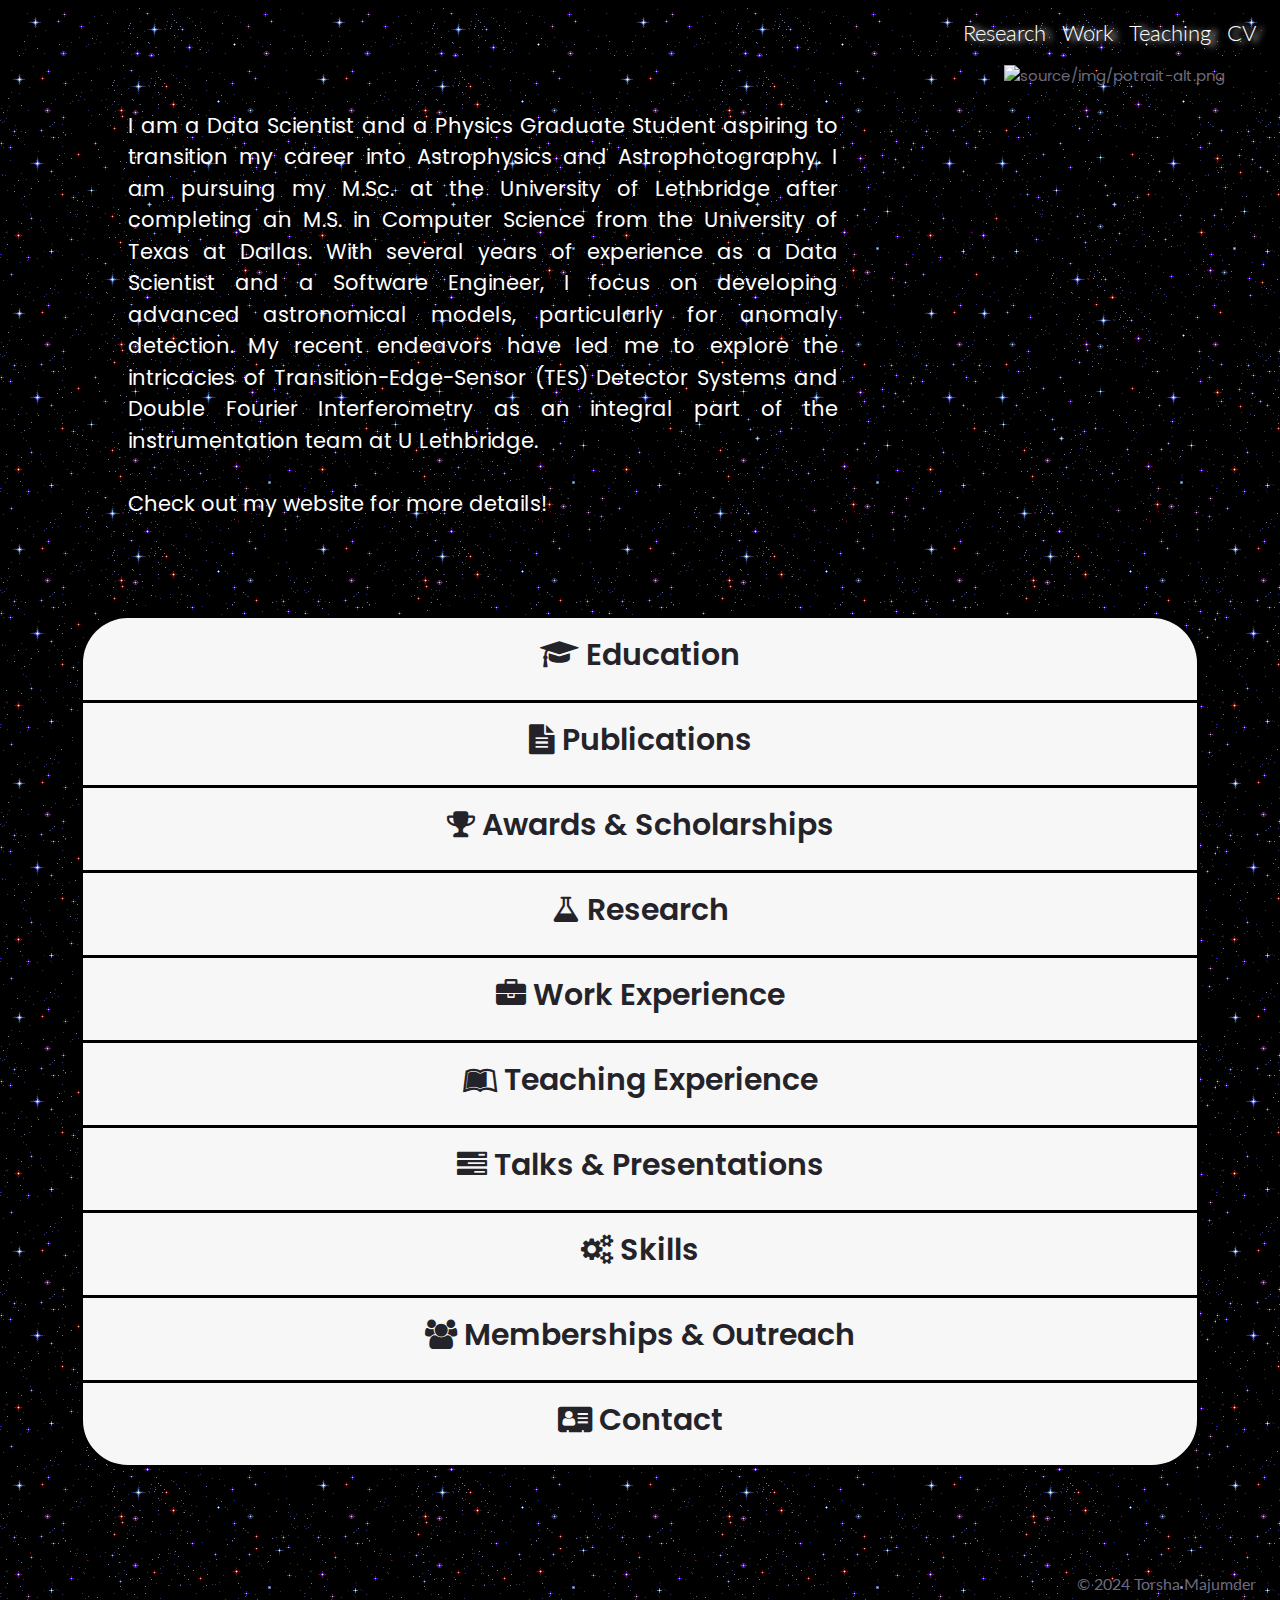
==== index.html @ 3f8916a6 "First Commit" ====
<!DOCTYPE html>
    <html lang="en">
    <head>
        <meta charset="UTF-8">
        <meta name="viewport" content="width=device-width, initial-scale=1.0">


        
        <!--==================== UNICONS ====================-->
        
        
        <!--==================== SWIPER CSS ====================-->
        <!-- Including the bootstrap CDN -->
        <link rel="stylesheet" href="https://maxcdn.bootstrapcdn.com/bootstrap/4.4.1/css/bootstrap.min.css">
        <script src="https://ajax.googleapis.com/ajax/libs/jquery/3.4.1/jquery.min.js"></script>
        <script src="https://cdnjs.cloudflare.com/ajax/libs/popper.js/1.16.0/umd/popper.min.js"></script>
        <script src="https://maxcdn.bootstrapcdn.com/bootstrap/4.4.1/js/bootstrap.min.js"></script>
        <!--==================== ====================-->
        <link href="https://maxcdn.bootstrapcdn.com/font-awesome/4.7.0/css/font-awesome.min.css" rel="stylesheet">
        <!--==================== CSS ====================-->
        <link rel="stylesheet" href="source/css/styles.css">
        <link rel="stylesheet" href="source/css/swiper-bundle.min.css">
        <title>Torsha Majumder</title>
        <link rel="icon" href="source/img/butterfly.png" type="image/x-icon" />
    </head>
    <body>
      <!--==================== MAIN ====================-->
      <main class="main">
        <nav class="navbar sticky-top navbar-expand-lg navbar-dark" role="navigation" style="background-color:black;">
          <div class="collapse navbar-collapse" id="navbarText">
            <ul class="navbar-nav ml-auto">
              <li class="nav-item active">
                <a class="nav-link" href="source/scripts/research.html">Research</a>
              </li>
              <li class="nav-item active">
                <a class="nav-link" href="source/scripts/employment.html">Work</a>
              </li>
              <li class="nav-item active">
                <a class="nav-link" href="source/scripts/teaching.html">Teaching</a>
              </li>
              <li class="nav-item active">
                <a class="nav-link" href="source/scripts/cv.html">CV</a>
              </li>
            </ul>
          </div>
        </nav>
        <!--==================== HOME ====================-->
        <section class="aboutme" id="about-section">
          <div class="container-fluid">
            <div class="row">
              <div class="col" id="about-me-col">
                <p>
                  I am a Data Scientist and a Physics Graduate Student aspiring to transition my career into Astrophysics and Astrophotography. I am pursuing my M.Sc. at the University of Lethbridge after completing an M.S. in Computer Science from the University of Texas at Dallas. With several years of experience as a Data Scientist and a Software Engineer, I focus on developing advanced astronomical models, particularly for anomaly detection. My recent endeavors have led me to explore the intricacies of Transition-Edge-Sensor (TES) Detector Systems and Double Fourier Interferometry as an integral part of the instrumentation team at U Lethbridge.
                  <br><br>Check out my website for more details!
                </p> 
              </div> 
              <div class="col-md-4" id="self-image-col">
                <img src="source/img/potrait.png" alt="source/img/potrait-alt.png" id="self-image">
              </div>
            </div>
          </div>
        </section>

        <!-- ==================== ABOUT ==================== -->
      <div class="container">
        <!-- Start of Card class -->
        <div class="accordion" id="accordionExample">
          <!-- Start of Cards -->
          <div class="card">
            <div class="card-header" id="headingOne">
              <h5 class="mb-0">
                <button class="btn btn collapsed" type="button" data-toggle="collapse" data-target="#collapseOne" aria-expanded="false" aria-controls="collapseOne">
                  <h1 style="font-size: 30px;"><i class="fa fa-graduation-cap"></i> Education</h1>
                </button>
              </h5>
            </div>
            <!-- Begining of the card body -->
            <div id="collapseOne" class="collapse" aria-labelledby="headingOne" data-parent="#accordionExample">
              <div class="card-body">

                <ul class="educationlist">
                  <li>
                      <div class="date">The University of Lethbridge, Alberta, Canada</div>
                      <div class="title">M.Sc. in Physics (Thesis)<span id="uni-date">Jan. 2024 - Present</span></div>
                      <div class="descr">Thesis: <i>Characterization and Optimization of the Transition-Edge-Sensor (TES) Detector
                        Systems in a Double Fourier Interferometer (developed at U Lethbridge)</i><br>Advisor: Prof. Locke Spencer </div>
                  </li>
                  <li>
                      <div class="date">The University of Texas at Dallas, Texas, USA</div>
                      <div class="title">M.S. in Computer Science (Thesis)<span id="uni-date">Aug. 2018 - May 2020</span></div>
                      <div class="descr">Thesis: <i>Ensembles of Oblique Decision Trees</i><br>Advisor(s): Prof. Sriraam Natarajan and Dr. Gautam Kunapuli
                      </div>
                  </li>
                  <li>
                      <div class="date" style="font-size: 0.9rem;">West Bengal University of Technology, West Bengal, India</div>
                      <div class="title">B.Tech. in Information Technology<span id="uni-date">Jul. 2013 - Jul. 2017</span></div>
                      <div class="descr">Final Year Project: <i>Institutes Library Management System</i><br>Advisor: Prof. Arindam Chakravorty  </div>
                  </li>
              </ul>

            </div>
          </div>
        </div>
        <!-- End of the card body -->
        <!-- Start of Cards -->
        <div class="card">
          <div class="card-header" id="headingTwo">
            <h5 class="mb-0">
              <button class="btn btn collapsed" type="button" data-toggle="collapse" data-target="#collapseTwo" aria-expanded="false" aria-controls="collapseTwo">
                <h1 style="font-size: 30px;"><i class="fa fa-file-text"></i> Publications</h1>
              </button>
            </h5>
          </div>
          <!-- Begining of the card body -->
          <div id="collapseTwo" class="collapse" aria-labelledby="headingTwo" data-parent="#accordionExample">
            <div class="card-body">
              <ol class="publicationlist">
                <li> 
                    <div class="descr" style="font-weight: 600;">Majumder, T., Pruzhinskaya, M.V., Malanchev, K.L., Ishida, E.E.O. (The SNAD Team), Identifying Potential Super Luminous Supernovae in the Zwicky Transient Facility through Prior Knowledge in Adaptive Learning. in prep, 2024</div>
                </li>
                <li>
                    <div class="descr" style="font-weight: 600;">Majumder, T. (2020). Ensembles of oblique decision trees [Master's Thesis, University of Texas, Dallas]. UTD Theses and Dissertations. URI: <a href="https://hdl.handle.net/10735.1/8818">https://hdl.handle.net/10735.1/8818</a></div>
                </li>
                <li>
                    <div class="descr">Schussler, J., Penev, K., <span style="font-weight: 600;">Majumder, T.</span>, Comprehensive Bayesian Modeling of Tidal Circularization of Kepler Eclipsing Binaries. 2024, in prep.</div>
                </li>
                <li>
                    <div class="descr">Huang, H., Muthukrishna, D., Nair, P., Zhang, Z., Fausnaugh, M., <span style="font-weight: 600;">Majumder, T.</span>, Ricker, G. Foley, R., Predicting the Age of Astronomical Transients from Real-Time Multivariate Time Series. arXiv preprint, <a href="https://arxiv.org/abs/2311.17143">https://arxiv.org/abs/2311.17143</a></div> 
                </li>
                <li>
                  <div class="descr">Huang, H., Muthukrishna, D., Nair, P., Zhang, Z., Fausnaugh, M., <span style="font-weight: 600;">Majumder, T.</span>, Ricker, G. Foley, R., Predicting the Age of Astronomical Transients from Real-Time Multivariate Time Series. 2023, Neural Information Processing Systems (NeurIPS 2023), accepted.</div> 
              </li>
            </ol>
            </div>
          </div>
        </div>
        <!-- End of the card body -->
        <!-- Start of Cards -->
        <div class="card">
          <div class="card-header" id="headingThree">
            <h5 class="mb-0">
              <button class="btn btn collapsed" type="button" data-toggle="collapse" data-target="#collapseThree" aria-expanded="false" aria-controls="collapseThree">
                <h1 style="font-size: 30px;"><i class="fa fa-trophy"></i> Awards & Scholarships</h1>
              </button>
            </h5>
          </div>
          <!-- Begining of the card body -->
          <div id="collapseThree" class="collapse" aria-labelledby="headingThree" data-parent="#accordionExample">
            <div class="card-body">
              <ol class="awardslist">
                <li>
                    <div class="descr"><span style="font-weight: 600;">University of Lethbridge Graduate Research Award (ULGRA), 2024</span></div>
                </li>
                <li>
                    <div class="descr">Awarded as <span style="font-weight: 600;">the Associate Member of the Institute of Engineers (India)</span> in Computer Science and Engineering in 2017.</div>
                </li>
                <li>
                    <div class="descr">Awarded for <span style="font-weight: 600;">the best 2017 final year project - Institutes Library Management System - by the
                      institution <a href="https://stcet.ac.in/">(STCET)</a></span> and was among <span style="font-weight: 600;">the top finalist for the software development competition by
                      Cognizant (India)</span>.</div> 
                </li>
            </ol>
            </div>
          </div>
        </div>
        <!-- End of the card body -->
        <!-- Start of Cards -->
        <div class="card">
          <div class="card-header" id="headingFour">
            <h5 class="mb-0">
              <button class="btn btn collapsed" type="button" data-toggle="collapse" data-target="#collapseFour" aria-expanded="false" aria-controls="collapseFour">
                <h1 style="font-size: 30px;"><i class="fa fa-flask"></i> Research </h1>
              </button>
            </h5>
          </div>
          <!-- Begining of the card body -->
          <div id="collapseFour" class="collapse" aria-labelledby="headingFour" data-parent="#accordionExample">
            <div class="card-body">
              
              <ul class="educationlist">
                <li>
                  <div class="date">The SNAD Team and the FINK Broker Collaboration</div>
                  <div class="title"><span id="uni-date">Apr. 2024 - Present</span></div>
                  <div class="descr">1. Detection of Super Luminous Supernovae (SLSN) Candidates in the Zwicky Transient
                      Facility (ZTF) using Adaptive Learning<br><br>
                      2. Detection of Anomalous and Rare Transients in Zwicky Transient Facility (ZTF) using Contrastive Learning
                  </div>
                </li>
                <li>
                    <div class="date">The University of Lethbridge, Alberta, Canada</div>
                    <div class="title">Advisor: Prof. Locke Spencer<span id="uni-date">Jan. 2024 - Present</span></div>
                    <div class="descr">Characterization and Optimization of the Transition-Edge-Sensor (TES) Detector
                      Systems in a Double Fourier Interferometer (developed at U Lethbridge)
                    </div>
                </li>
                <li>
                    <div class="date" style="font-size: 0.9rem;">The University of Texas at Dallas, Texas, USA</div>
                    <div class="title">Advisor: Prof. Kaloyan Penev<span id="uni-date">Nov. 2021 - Present</span></div>
                    <div class="descr">Deep Probabilistic Neural Network for Inverse Tidal Evolution</div>
                </li>
                <li>
                  <div class="date" style="font-size: 0.9rem;">Massachusetts Institute of Technology, Cambridge, MA, USA</div>
                  <div class="title">Advisor: Dr. Daniel Muthukrishna<span id="uni-date">Oct. 2021 - Nov. 2023</span></div>
                  <div class="descr">Self-supervised classification and anomaly detection of transients</div>
              </li>
              </ul>

            </div>
          </div>
        </div>
        <!-- End of the card body -->
        <!-- Start of Cards -->
        <div class="card">
          <div class="card-header" id="headingFive">
            <h5 class="mb-0">
              <button class="btn btn collapsed" type="button" data-toggle="collapse" data-target="#collapseFive" aria-expanded="false" aria-controls="collapseFive">
                <h1 style="font-size: 30px;"><i class="fa fa-briefcase"></i> Work Experience</h1>
              </button>
            </h5>
          </div>
          <!-- Begining of the card body -->
          <div id="collapseFive" class="collapse" aria-labelledby="headingFive" data-parent="#accordionExample">
            <div class="card-body">

              <ul class="educationlist">
                <li>
                    <div class="date">The University of Lethbridge, Alberta, Canada</div>
                    <div class="title">Graduate Research Assistant<span id="uni-date">Jan. 2024 - Present</span></div>
                </li>
                <li>
                    <div class="date">NU Energy India, Kolkata, West Bengal, India</div>
                    <div class="title">Senior Data Scientist<span id="uni-date">Aug. 2023 - Dec. 2023</span></div>
                </li>
                <li>
                    <div class="date">Verizon, Temple Terrace, Florida, USA</div>
                    <div class="title">Data Scientist<span id="uni-date">Jun. 2021 - May 2023</span></div>
                </li>
                <li>
                  <div class="date">Centillion Infotech LLC, Dallas, Texas, USA</div>
                  <div class="title">Software Engineer<span id="uni-date">Jul. 2020 - Feb. 2021</span></div>
                </li>

                <li>
                  <div class="date">NU Energy India, Kolkata, West Bengal, India</div>
                  <div class="title">Data Analyst<span id="uni-date">Jul. 2017 - Jul. 2018</span></div>
                </li>
              
              </ul>   

            </div>
          </div>
        </div>
        <!-- End of the card body -->
        <!-- Start of Cards -->
        <div class="card">
          <div class="card-header" id="headingSix">
            <h5 class="mb-0">
              <button class="btn btn collapsed" type="button" data-toggle="collapse" data-target="#collapseSix" aria-expanded="false" aria-controls="collapseSix">
                <h1 style="font-size: 30px;"><i class="fa fa-leanpub"></i> Teaching Experience</h1>
              </button>
            </h5>
          </div>
          <!-- Begining of the card body -->
          <div id="collapseSix" class="collapse" aria-labelledby="headingSix" data-parent="#accordionExample">
            <div class="card-body">

              <ul class="educationlist">
                <li>
                    <div class="date">The University of Lethbridge, Alberta, Canada</div>
                    <div class="title">Graduate Teaching Assistance<span id="uni-date">Jan. 2024 - Present</span></div>
                </li>
                <li>
                    <div class="date">2U Inc./edX, Lanham, Maryland, USA</div>
                    <div class="title">Faculty Member<span id="uni-date">Dec. 2020 - May 2023</span></div>
                </li>
              
              </ul>   

            </div>
          </div>
        </div>
        <!-- End of the card body -->
        <!-- Start of Cards -->
        <div class="card">
          <div class="card-header" id="headingSeven">
            <h5 class="mb-0">
              <button class="btn btn collapsed" type="button" data-toggle="collapse" data-target="#collapseSeven" aria-expanded="false" aria-controls="collapseSeven">
                <h1 style="font-size: 30px;"><i class="fa fa-tasks"></i> Talks & Presentations</h1>
              </button>
            </h5>
          </div>
          <!-- Begining of the card body -->
          <div id="collapseSeven" class="collapse" aria-labelledby="headingSeven" data-parent="#accordionExample">
            <div class="card-body">
              <ol class="talkslist">
                <li>
                  <div class="descr"><p><span style="font-weight: 600;">Deep Probabilistic Neural Network for Inverse 
                    Tidal Evolution, Sep. 2024</span><br> --- The International Meeting on Eclipsing Binary Star Systems,
                     Weihai, Shandong, China</p></div>
                </li>
                <li>
                  <div class="descr"><p><span style="font-weight: 600;">Unsupervised classification and anomaly detection 
                    of TESS transients, Sep. 2022</span><br> --- TESS Science Talk,
                     Massachusetts Institute of Technology, Cambridge, MA, USA</p></div>
                </li>
              </ol>
            </div>
          </div>
        </div>
        <!-- End of the card body -->
        
        <!-- Start of Cards -->
        <div class="card">
          <div class="card-header" id="headingEight">
            <h5 class="mb-0">
              <button class="btn btn collapsed" type="button" data-toggle="collapse" data-target="#collapseEight" aria-expanded="false" aria-controls="collapseEight">
                <h1 style="font-size: 30px;"><i class="fa fa-gears"></i> Skills </h1>
              </button>
            </h5>
          </div>
          <!-- Begining of the card body -->
          <div id="collapseEight" class="collapse" aria-labelledby="headingEight" data-parent="#accordionExample">
            <div class="card-body">
              <ol class="awardslist">
                <li>
                    <div class="descr"><span style="font-weight: 600;">Programming Languages:</span> Python, MATLAB, R, SQL, JAVA, C, LabVIEW, Bash</div>
                </li>
                <li>
                    <div class="descr"><span style="font-weight: 600;">Software/ Packages:</span> Scikit-Learn, SciPy, TensorFlow, PyTorch, Keras, Pandas, Astropy, Lightkurve,
                      Matplotlib, PySpark (but are not limited to these!)</div>
                </li>
            </ol>
            </div>
          </div>
        </div>
        <!-- End of the card body -->
        <!-- Start of Cards -->
        <div class="card">
          <div class="card-header" id="headingNine">
            <h5 class="mb-0">
              <button class="btn btn collapsed" type="button" data-toggle="collapse" data-target="#collapseNine" aria-expanded="false" aria-controls="collapseNine">
                <h1 style="font-size: 30px;"><i class="fa fa-group"></i> Memberships & Outreach</h1>
              </button>
            </h5>
          </div>
          <!-- Begining of the card body -->
          <div id="collapseNine" class="collapse" aria-labelledby="headingNine" data-parent="#accordionExample">
            <div class="card-body">
              <div class="headerformembershipsoutreach">Memberships</div>
              <ul class="membershipslist">
                <li>
                  <div class="descr"><span style="font-weight: 400;">Institute of Engineers (India)</span></div>
                </li>
                <li>
                  <div class="descr"><span style="font-weight: 400;">Artificial Intelligence Society, The University of Texas, Dallas</span></div>
                </li>
                <li>
                  <div class="descr"><span style="font-weight: 400;">Society of Women Engineers, The University of Texas, Dallas</span></div>
                </li>
              </ul>
            <div class="headerformembershipsoutreach">Outreach</div>
              <ul class="membershipslist">
                <li>
                  <div class="descr">Please find the link to my guest post on <span style="font-weight: 500;"><a href="https://astrobites.org/">Astrobite<a></span>: <span style="font-weight: 400;"><a href="https://astrobites.org/2024/07/07/guest-anomaly-detection/">Anomaly Detection and Classification of Astronomical Objects in the Age of Machine Learning<a>!</span></div>
                </li>
                <li>
                  <div class="descr">On July 15, 2024, I participated in a workshop hosted by <span style="font-weight: 500;"><a href="https://www.shad.ca">SHAD Canada<a></span>, where I contributed by guiding students in applying signal processing techniques, including the development of filters and amplifiers.</div>
                </li>
                <li>
                  <div class="descr">On May 13, 2024, I delivered presentations on FAR-IR instrumentation. I conducted laboratory tours for students from <span style="font-weight: 600;">Lethbridge Collegiate Institute (LCI)</span>, intending to engage them in physics and astronomy.</span></div>
                </li>
                <li>
                  <div class="descr">On February 27, 2024, I coordinated an educational visit to the <span style="font-weight: 500;"><a href="https://www.lethbridgeastronomysociety.ca">Lethbridge Astronomical Society (LAS)<a></span> for undergraduate students interested in astronomy.</span></div>
                </li>
                <li>
                  <div class="descr">I have been a <span style="font-weight: 600;">Citizen Scientist</span> at <span style="font-weight: 600;"><a href="https://www.zooniverse.org">Zooniverse</a></span> since May 2020.</div>
                </li>
                <li>
                  <div class="descr">I was a computer science outreach instructor for elementary schools in Richardson and Mesquite, Texas, USA.</div>
                </li> 
              </ul>
            </div>
          </div>
        </div>
        
        <!-- End of the card body -->
        <!-- Start of Cards -->
        <div class="card">
          <div class="card-header" id="headingTen">
            <h5 class="mb-0">
              <button class="btn btn collapsed" type="button" data-toggle="collapse" data-target="#collapseTen" aria-expanded="false" aria-controls="collapseTen">
                <h1 style="font-size: 30px;"><i class="fa fa-address-card"></i> Contact</h1>
              </button>
            </h5>
          </div>
          <!-- Begining of the card body -->
          <div id="collapseTen" class="collapse" aria-labelledby="headingTen" data-parent="#accordionExample">
            <div class="card-body" id="location-card">
              <div id="social-links">
                <a href="mailto:torsha.majumder.work@gmail.com"><i class="fa fa-google"></i></a>
                <a href="mailto:torsha.majumder@uleth.ca"><i class="fa fa-envelope"></i></a>
                <a href="https://github.com/TorshaMajumder"><i class="fa fa-github"></i></a>
                <a href="https://www.linkedin.com/in/torshamajumder/"><i class="fa fa-linkedin-square"></i></a>
              </div>
              <div id="location">
                <p style="font-size: 16px;"><a href=""><i class="fa fa-map-marker"></i></a> SA 9312, Institute of Space and Imaging Science, <br>Department of Physics & Astronomy, The University of Lethbridge, <br>Lethbridge, Alberta, Canada, T1J5K5</p>
              </div>
            </div>
          </div>
        <!-- End of the card body -->
        </div>
      </div>
    </main>
    <!--==================== FOOTER ====================-->
    <footer class="footer">&copy; 2024 Torsha Majumder</footer>
  </body>
</html>
        
    <!--==================== SCROLL TOP ====================-->
    

    <!--==================== SWIPER JS ====================-->
    <!-- <script src=""></script> -->

    <!--==================== MAIN JS ====================-->
    <!-- <script src=""></script> -->
---- source/css/styles.css ----
/*==================== GOOGLE FONTS ====================*/
@import url("https://fonts.googleapis.com/css2?family=Poppins:wght@400;500;600&display=swap"); 
@import url("https://fonts.googleapis.com/css?family=Lato:100");
@import url("https://fonts.googleapis.com/css?family=Tangerine");
@import url("https://fonts.googleapis.com/css2?family=Edu+VIC+WA+NT+Beginner:wght@400..700&family=Grey+Qo&family=Lato:ital,wght@0,100;0,300;0,400;0,700;0,900;1,100;1,300;1,400;1,700;1,900&display=swap");
/*==================== VARIABLES CSS ====================*/
:root {
    --header-height: 3rem;

    /*========== Colors ==========*/
    /* Change favorite color */
    --hue-color: 250; /*Purple 250 - Green 142 - Blue 230 - Pink 340*/

    /* HSL color mode */
    --first-color: hsl(var(--hue-color), 69%, 61%);
    --first-color-second: hsl(var(--hue-color), 69%, 61%);
    --first-color-alt: hsl(var(--hue-color), 57%, 53%);
    --first-color-lighter: hsl(var(--hue-color), 92%, 85%);
    --title-color: hsl(var(--hue-color), 8%, 15%);
    --text-color: hsl(var(--hue-color), 8%, 45%);
    --text-color-light: hsl(var(--hue-color), 8%, 65%);
    --input-color: hsl(var(--hue-color), 70%, 96%);
    --body-color: hsl(var(--hue-color), 60%, 99%);
    --container-color: #fff;
    --scroll-bar-color: hsl(var(--hue-color), 12%, 90%);
    --scroll-thumb-color: hsl(var(--hue-color), 12%, 80%);

    --menu-link-active-colors: var(--primary-color), var(--info-color), var(--success-color), var(--warning-color), var(--danger-color);

    /*========== Font and typography ==========*/
    --body-font: 'Poppins', sans-serif;

    /* .5rem = 8px, 1rem = 16px, 1.5rem = 24px ... */
    --big-font-size: 2rem;
    --h1-font-size: 1.5rem;
    --h2-font-size: 1.25rem;
    --h3-font-size: 1.125rem;
    --normal-font-size: .938rem;
    --small-font-size: .813rem;
    --smaller-font-size: .75rem;

    /*========== Font weight ==========*/
    --font-medium: 500;
    --font-semi-bold: 600;

    /*========== Margenes Bottom ==========*/
    /* .25rem = 4px, .5rem = 8px, .75rem = 12px ... */
    --mb-0-25: .25rem;
    --mb-0-5: .5rem;
    --mb-0-75: .75rem;
    --mb-1: 1rem;
    --mb-1-5: 1.5rem;
    --mb-2: 2rem;
    --mb-2-5: 2.5rem;
    --mb-3: 3rem;

    /*========== z index ==========*/
    --z-tooltip: 10;
    --z-fixed: 100;
    --z-modal: 1000;
}

/* Font size for large devices */
@media screen and (min-width: 968px) {
    :root {
        --big-font-size: 3.2rem;
        --h1-font-size: 2.25rem;
        --h2-font-size: 1.5rem;
        --h3-font-size: 1.25rem;
        --normal-font-size: 1rem;
        --small-font-size: .875rem;
        --smaller-font-size: .813rem;
    }
}

/*==================== BASE ====================*/
* {
  box-sizing: border-box;
  padding: 0;
  margin: 0;
}

html {
  scroll-behavior: smooth;
  height: 100%;
  margin: 0%;
  padding: 0%;

}

body {
  margin: 0%;
  padding: 0%;
  height: 100%;
  font-family: var(--body-font);
  font-size: 15px;
  background-color: var(--body-color);
  color: var(--text-color);  
  background: url(../img/stars.gif), black;
  }

h1, h2, h3, h4 {
  color: var(--title-color);
  font-weight: var(--font-semi-bold);
  text-align: center;
}
.card {
  margin: 0 auto; 
  text-align: center;
  background-color: white;
  border: 0.2rem solid black;
  border-radius: 3rem;
}
.card-header :hover{
  transform:scale(1.05);
}

#location-card
{
  font-family: 'Lato', sans-serif;
  font-size: 24px !important;
  font-weight: 400;
}

/*==================== REUSABLE CSS CLASSES ====================*/
/*==================== LAYOUT ====================*/
.container {
  max-width: 100%;
  max-height: 100%; 
  padding: 5rem; 
  background-clip: content-box, padding-box;
  background: url(../img/stars.gif),black;
}
.footer{
  margin: 0%;
  float: right;
  padding-top: 1.5rem;
  padding-right: 1.5rem;
  padding-bottom: 1rem;
  font-family: 'Lato', sans-serif;
  font-size: 16px !important;
  font-weight: 400;
}
/*==================== NAV ====================*/

.collapse.navbar-collapse  {
  font-family: 'Lato', sans-serif;
  font-size: 22px !important;
  font-weight: 300;
  text-shadow: 6px 1px 6px #fdfdfd; 
  margin: 0px;
  background-image: url(../img/stars.gif);
}

/*==================== HOME ====================*/
#about-me-col
{
  max-width: 100%;
  font-size: 21px !important;
  font-family: 'Poppins', sans-serif;
  font-weight: 400;
  color: white;
  float: left; 
  padding-left: 10%;
  padding-top: 3.5%;
  text-align: justify;
  background: black, url(../img/stars.gif);
}

#self-image
{
  max-width: 100%;
  height: 350px;
  float: right;
  padding-right: 10%;
  padding-left: 10%; 
  background-color: black;
  background-image: url(../img/stars.gif);
}

#about-section{
  background-image: url(../img/stars.gif); 
  background-color: black
}


/*==================== BUTTONS ====================*/


/*==================== ABOUT ====================*/


/*==================== SKILLS ====================*/


/*==================== QUALIFICATION ====================*/

.educationlist {
  --col-gap: 1.5rem;
  --row-gap: 1.5rem;
  --line-w: 0.20rem;
  display: grid;
  grid-template-columns: var(--line-w) 1fr;
  grid-auto-columns: max-content;
  column-gap: var(--col-gap);
  list-style: none;
  width: min(99rem, 99%);
  margin-inline: auto;
} 

/* line */
.educationlist::before {
  content: "";
  grid-column: 1;
  grid-row: 1 / span 20;
  background: rgb(225, 225, 225);
  border-radius: calc(var(--line-w) / 2);
}
/* row gaps */
.educationlist li:not(:last-child) {
  margin-bottom: var(--row-gap);
}
/* card */
.educationlist li {
  grid-column: 2;
  --inlineP: 0.5rem;
  margin-inline: var(--inlineP);
  grid-row: span 2;
  display: grid;
  grid-template-rows: min-content min-content min-content;
}

/* university */
.educationlist li .date {
  --uniH: 3.0rem;
  height: var(--uniH);
  width: auto;
  margin-inline: calc(var(--inlineP) * -1);
  text-align: center;
  background-color: black;
  background-image: url(../img/stars.gif);
  color: white;
  font-size: 1.0rem;
  font-weight: 300;
  display: grid;
  place-content: center;
  position: relative;
  border-radius: calc(var(--uniH) / 1) 0 0 calc(var(--uniH) / 1);
}

/* university flap */
.educationlist li .date::before {
  content: "";
  width: var(--inlineP);
  aspect-ratio: 1;
  background: #6004e0;
  background-image: linear-gradient(rgba(0, 0, 0, 0.2) 100%, transparent);
  position: absolute;
  top: 100%;
  clip-path: polygon(0 0, 100% 0, 0 100%);
  right: 0;
}

/* circle */
.educationlist li .date::after {
  content: "";
  position: absolute;
  width: 2rem;
  aspect-ratio: 1;
  background: black;
  border: 0.1rem solid black;
  background-image: url(../img/stars.gif);
  border-radius: 10%;
  top: 50%;
  transform: translate(50%, -50%);
  right: calc(100% + var(--col-gap) + var(--line-w) / 2);
}

/* title descr */
.educationlist li .title,
.educationlist li .descr {
  background: var(--bgColor);
  position: relative;
  padding-inline: 1.0rem;
}
.educationlist li .title {
  overflow: hidden;
  padding-block-start: 0.8rem;
  padding-block-end: 0.5rem;
  text-align: left;
  font-size: 16px !important;
  font-weight: 500; 
}
.educationlist li .descr {
  padding-block-end: 0.15rem;
  font-weight: 400;
  text-align: justify;
}
.educationlist li #uni-date {
  font-size: 0.70rem;
  float: right;
}

/* shadows */
.educationlist li .title::before,
.educationlist li .descr::before {
  content: "";
  position: absolute;
  width: 95%;
  height: 0.5rem;
  background: rgba(0, 0, 0, 0.5);
  left: 50%;
  border-radius: 50%;
  filter: blur(5px);
  transform: translate(-50%, 50%);
}
.educationlist li .title::before {
  bottom: calc(100% + 0.125rem); 
  
}

.educationlist li .descr::before {
  z-index: -1;
  bottom: 0.25rem;
}

@media (min-width: 40rem) {
  .educationlist {
    grid-template-columns: 1fr var(--line-w) 1fr;
  }
  .educationlist::before {
    grid-column: 2;
  }
  .educationlist li:nth-child(odd) {
    grid-column: 1;
  }
  .educationlist li:nth-child(even) {
    grid-column: 3;
  }

  /* start second card */
  .educationlist li:nth-child(2) {
    grid-row: 2/4;
  }

  .educationlist li:nth-child(odd) .date::before {
    clip-path: polygon(0 0, 100% 0, 100% 100%);
    left: 0;
  }

  .educationlist li:nth-child(odd) .date::after {
    transform: translate(-50%, -50%);
    left: calc(100% + var(--col-gap) + var(--line-w) / 2);
  }
  .educationlist li:nth-child(odd) .date {
    border-radius: 0 calc(var(--uniH) / 2) calc(var(--uniH) / 2) 0;
  }
}

.credits {
  margin-top: 1rem;
  text-align: right;
}
.credits a {
  color: var(--color);
}



/*==================== PUBLICATIONS ====================*/
.publicationlist {
  display: inline-block;
  width: min(99rem, 99%);
  margin-inline: auto;
} 


.publicationlist li .descr {
  background: var(--bgColor);
  text-align: left;
  padding-inline: 0.50rem;
  padding-block-end: 0.70rem;
  font-weight: 400;
}


/*==================== AWARDS & SCHOLARSHIPS ====================*/

.awardslist {
  display: inline-block;
  width: min(99rem, 99%);
  margin-inline: auto;
} 


.awardslist li .descr {
  background: var(--bgColor);
  text-align: left;
  padding-inline: 0.50rem;
  padding-block-end: 0.70rem;
  font-weight: 400;
}

/*==================== TALKS & PRESENTATIONS ====================*/

.talkslist {
  display: inline-block;
  width: min(99rem, 99%);
  margin-inline: auto;
} 


.talkslist li .descr {
  background: var(--bgColor);
  text-align: left;
  padding-inline: 0.50rem;
  padding-block-end: 0.70rem;
  font-weight: 400;
}
/*==================== Memberships & Outreach ====================*/
.headerformembershipsoutreach{
  background: var(--bgColor);
  text-align: left;
  padding-inline: 0.1rem;
  padding-block-end: 0.70rem;
  font-weight: 600;
  font-size: 1.5rem;
}
.membershipslist {
  display: inline-block;
  width: min(99rem, 99%);
  margin-inline: auto;
} 
.membershipslist li .descr {
  background: var(--bgColor);
  text-align: left;
  padding-inline: 0.50rem;
  padding-block-end: 0.70rem;
  font-weight: 400;
}

/*==================== MEDIA QUERIES ====================*/
/* For small devices */

@media screen and (min-width: 400px) {
  html {
      --big-font-size: 1.50rem;
      --h1-font-size: 1.25rem;
      --h2-font-size: 1.15rem;
      --h3-font-size: 1.0rem;
      --normal-font-size: .80rem;
      --small-font-size: .75rem;
      --smaller-font-size: .65rem;
  }
  
}

/* For medium devices */
/* For large devices */
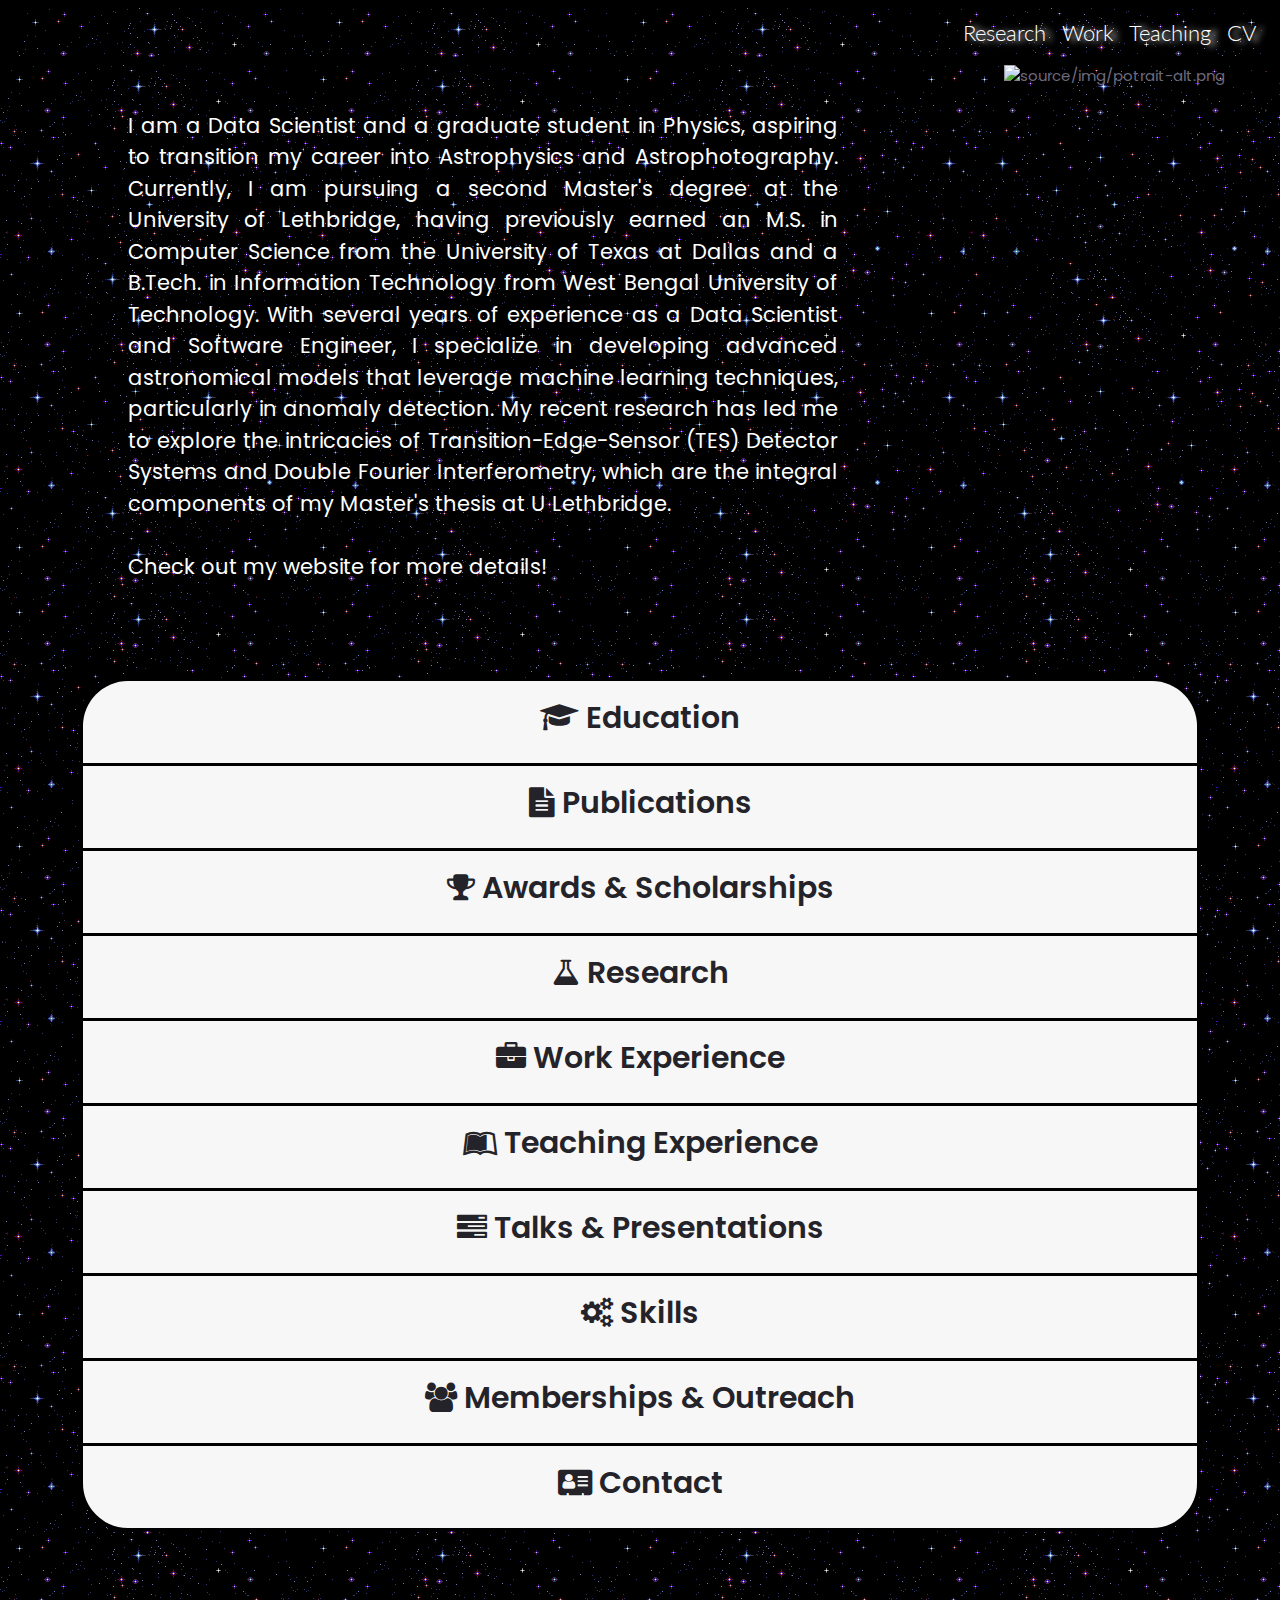
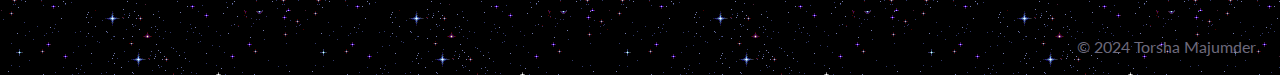
==== commit 240e266c: "I have made updates on SLSN" ====
--- a/index.html
+++ b/index.html
@@ -30,16 +30,16 @@
           <div class="collapse navbar-collapse" id="navbarText">
             <ul class="navbar-nav ml-auto">
               <li class="nav-item active">
-                <a class="nav-link" href="source/scripts/research.html">Research</a>
+                <a class="nav-link" href="source/scripts/research.html" target="_blank">Research</a>
               </li>
               <li class="nav-item active">
-                <a class="nav-link" href="source/scripts/employment.html">Work</a>
+                <a class="nav-link" href="source/scripts/employment.html" target="_blank">Work</a>
               </li>
               <li class="nav-item active">
-                <a class="nav-link" href="source/scripts/teaching.html">Teaching</a>
+                <a class="nav-link" href="source/scripts/teaching.html" target="_blank">Teaching</a>
               </li>
               <li class="nav-item active">
-                <a class="nav-link" href="source/scripts/cv.html">CV</a>
+                <a class="nav-link" href="source/scripts/cv.html" target="_blank">CV</a>
               </li>
             </ul>
           </div>
@@ -50,8 +50,8 @@
             <div class="row">
               <div class="col" id="about-me-col">
                 <p>
-                  I am a Data Scientist and a Physics Graduate Student aspiring to transition my career into Astrophysics and Astrophotography. I am pursuing my M.Sc. at the University of Lethbridge after completing an M.S. in Computer Science from the University of Texas at Dallas. With several years of experience as a Data Scientist and a Software Engineer, I focus on developing advanced astronomical models, particularly for anomaly detection. My recent endeavors have led me to explore the intricacies of Transition-Edge-Sensor (TES) Detector Systems and Double Fourier Interferometry as an integral part of the instrumentation team at U Lethbridge.
-                  <br><br>Check out my website for more details!
+                  I am a Data Scientist and a graduate student in Physics, aspiring to transition my career into Astrophysics and Astrophotography. Currently, I am pursuing a second Master's degree at the University of Lethbridge, having previously earned an M.S. in Computer Science from the University of Texas at Dallas and a B.Tech. in Information Technology from West Bengal University of Technology. With several years of experience as a Data Scientist and Software Engineer,  I specialize in developing advanced astronomical models that leverage machine learning techniques, particularly in anomaly detection. My recent research has led me to explore the intricacies of Transition-Edge-Sensor (TES) Detector Systems and Double Fourier Interferometry, which are the integral components of my Master's thesis at U Lethbridge.
+                 <br><br>Check out my website for more details!
                 </p> 
               </div> 
               <div class="col-md-4" id="self-image-col">
@@ -116,21 +116,21 @@
             <div class="card-body">
               <ol class="publicationlist">
                 <li> 
-                    <div class="descr" style="font-weight: 600;">Majumder, T., Pruzhinskaya, M.V., Malanchev, K.L., Ishida, E.E.O. (The SNAD Team), Identifying Potential Super Luminous Supernovae in the Zwicky Transient Facility through Prior Knowledge in Adaptive Learning. in prep, 2024</div>
-                </li>
-                <li>
-                    <div class="descr" style="font-weight: 600;">Majumder, T. (2020). Ensembles of oblique decision trees [Master's Thesis, University of Texas, Dallas]. UTD Theses and Dissertations. URI: <a href="https://hdl.handle.net/10735.1/8818">https://hdl.handle.net/10735.1/8818</a></div>
+                    <div class="descr" style="font-weight: 600;">Majumder, T., Pruzhinskaya, M.V., Ishida, E. E. O., Malanchev, K. L., Semenikhin, T. A., Superluminous supernova search with PineForest. arXiv preprint, <a href="https://arxiv.org/abs/2410.21077" target="_blank">https://arxiv.org/abs/2410.21077</a></div>
+                </li>
+                <li> 
+                  <div class="descr" style="font-weight: 600;">Majumder, T., Pruzhinskaya, M. V., Ishida, E. E. O., Malanchev, K. L., Detection of Anomalous and Rare Transients using Contrastive Learning, in prep, 2024.</div>
+                </li>
+                <li>
+                    <div class="descr" style="font-weight: 600;">Majumder, T. (2020). Ensembles of oblique decision trees [Master's Thesis, University of Texas, Dallas]. UTD Theses and Dissertations. URI: <a href="https://hdl.handle.net/10735.1/8818" target="_blank">https://hdl.handle.net/10735.1/8818</a></div>
                 </li>
                 <li>
                     <div class="descr">Schussler, J., Penev, K., <span style="font-weight: 600;">Majumder, T.</span>, Comprehensive Bayesian Modeling of Tidal Circularization of Kepler Eclipsing Binaries. 2024, in prep.</div>
                 </li>
                 <li>
-                    <div class="descr">Huang, H., Muthukrishna, D., Nair, P., Zhang, Z., Fausnaugh, M., <span style="font-weight: 600;">Majumder, T.</span>, Ricker, G. Foley, R., Predicting the Age of Astronomical Transients from Real-Time Multivariate Time Series. arXiv preprint, <a href="https://arxiv.org/abs/2311.17143">https://arxiv.org/abs/2311.17143</a></div> 
-                </li>
-                <li>
-                  <div class="descr">Huang, H., Muthukrishna, D., Nair, P., Zhang, Z., Fausnaugh, M., <span style="font-weight: 600;">Majumder, T.</span>, Ricker, G. Foley, R., Predicting the Age of Astronomical Transients from Real-Time Multivariate Time Series. 2023, Neural Information Processing Systems (NeurIPS 2023), accepted.</div> 
-              </li>
-            </ol>
+                    <div class="descr">Huang, H., Muthukrishna, D., Nair, P., Zhang, Z., Fausnaugh, M., <span style="font-weight: 600;">Majumder, T.</span>, Ricker, G. Foley, R., Predicting the Age of Astronomical Transients from Real-Time Multivariate Time Series. 2023, Neural Information Processing Systems (NeurIPS 2023), arXiv:2311.17143.</div> 
+                </li>
+              </ol>
             </div>
           </div>
         </div>
@@ -156,7 +156,7 @@
                 </li>
                 <li>
                     <div class="descr">Awarded for <span style="font-weight: 600;">the best 2017 final year project - Institutes Library Management System - by the
-                      institution <a href="https://stcet.ac.in/">(STCET)</a></span> and was among <span style="font-weight: 600;">the top finalist for the software development competition by
+                      institution <a href="https://stcet.ac.in/" target="_blank">(STCET)</a></span> and was among <span style="font-weight: 600;">the top finalist for the software development competition by
                       Cognizant (India)</span>.</div> 
                 </li>
             </ol>
@@ -181,10 +181,8 @@
                 <li>
                   <div class="date">The SNAD Team and the FINK Broker Collaboration</div>
                   <div class="title"><span id="uni-date">Apr. 2024 - Present</span></div>
-                  <div class="descr">1. Detection of Super Luminous Supernovae (SLSN) Candidates in the Zwicky Transient
-                      Facility (ZTF) using Adaptive Learning<br><br>
-                      2. Detection of Anomalous and Rare Transients in Zwicky Transient Facility (ZTF) using Contrastive Learning
-                  </div>
+                  <div class="descr">1. Superluminous Supernovae (SLSN) Search in the Zwicky Transient Facility (ZTF) using PineForest
+                    <br><br>2. Detection of Anomalous and Rare Transients using Contrastive Learning</div>
                 </li>
                 <li>
                     <div class="date">The University of Lethbridge, Alberta, Canada</div>
@@ -267,7 +265,7 @@
               <ul class="educationlist">
                 <li>
                     <div class="date">The University of Lethbridge, Alberta, Canada</div>
-                    <div class="title">Graduate Teaching Assistance<span id="uni-date">Jan. 2024 - Present</span></div>
+                    <div class="title">Graduate Teaching Assistant<span id="uni-date">Jan. 2024 - Present</span></div>
                 </li>
                 <li>
                     <div class="date">2U Inc./edX, Lanham, Maryland, USA</div>
@@ -361,19 +359,19 @@
             <div class="headerformembershipsoutreach">Outreach</div>
               <ul class="membershipslist">
                 <li>
-                  <div class="descr">Please find the link to my guest post on <span style="font-weight: 500;"><a href="https://astrobites.org/">Astrobite<a></span>: <span style="font-weight: 400;"><a href="https://astrobites.org/2024/07/07/guest-anomaly-detection/">Anomaly Detection and Classification of Astronomical Objects in the Age of Machine Learning<a>!</span></div>
-                </li>
-                <li>
-                  <div class="descr">On July 15, 2024, I participated in a workshop hosted by <span style="font-weight: 500;"><a href="https://www.shad.ca">SHAD Canada<a></span>, where I contributed by guiding students in applying signal processing techniques, including the development of filters and amplifiers.</div>
+                  <div class="descr">Please find the link to my guest post on <span style="font-weight: 500;"><a href="https://astrobites.org/" target="_blank">Astrobite<a></span>: <span style="font-weight: 400;"><a href="https://astrobites.org/2024/07/07/guest-anomaly-detection/" target="_blank">Anomaly Detection and Classification of Astronomical Objects in the Age of Machine Learning<a>!</span></div>
+                </li>
+                <li>
+                  <div class="descr">On July 15, 2024, I participated in a workshop hosted by <span style="font-weight: 500;"><a href="https://www.shad.ca" target="_blank">SHAD Canada<a></span>, where I contributed by guiding students in applying signal processing techniques, including the development of filters and amplifiers.</div>
                 </li>
                 <li>
                   <div class="descr">On May 13, 2024, I delivered presentations on FAR-IR instrumentation. I conducted laboratory tours for students from <span style="font-weight: 600;">Lethbridge Collegiate Institute (LCI)</span>, intending to engage them in physics and astronomy.</span></div>
                 </li>
                 <li>
-                  <div class="descr">On February 27, 2024, I coordinated an educational visit to the <span style="font-weight: 500;"><a href="https://www.lethbridgeastronomysociety.ca">Lethbridge Astronomical Society (LAS)<a></span> for undergraduate students interested in astronomy.</span></div>
-                </li>
-                <li>
-                  <div class="descr">I have been a <span style="font-weight: 600;">Citizen Scientist</span> at <span style="font-weight: 600;"><a href="https://www.zooniverse.org">Zooniverse</a></span> since May 2020.</div>
+                  <div class="descr">On February 27, 2024, I coordinated an educational visit to the <span style="font-weight: 500;"><a href="https://www.lethbridgeastronomysociety.ca" target="_blank">Lethbridge Astronomical Society (LAS)<a></span> for undergraduate students interested in astronomy.</span></div>
+                </li>
+                <li>
+                  <div class="descr">I have been a <span style="font-weight: 600;">Citizen Scientist</span> at <span style="font-weight: 600;"><a href="https://www.zooniverse.org" target="_blank">Zooniverse</a></span> since May 2020.</div>
                 </li>
                 <li>
                   <div class="descr">I was a computer science outreach instructor for elementary schools in Richardson and Mesquite, Texas, USA.</div>
@@ -403,7 +401,7 @@
                 <a href="https://www.linkedin.com/in/torshamajumder/"><i class="fa fa-linkedin-square"></i></a>
               </div>
               <div id="location">
-                <p style="font-size: 16px;"><a href=""><i class="fa fa-map-marker"></i></a> SA 9312, Institute of Space and Imaging Science, <br>Department of Physics & Astronomy, The University of Lethbridge, <br>Lethbridge, Alberta, Canada, T1J5K5</p>
+                <p style="font-size: 16px;"><a href=""><i class="fa fa-map-marker"></i></a> SA 9312, Institute of Space and Imaging Science, <br>Department of Physics & Astronomy, The University of Lethbridge, <br>4401 University Dr W, Lethbridge, Alberta, Canada, T1K 3M4</p>
               </div>
             </div>
           </div>
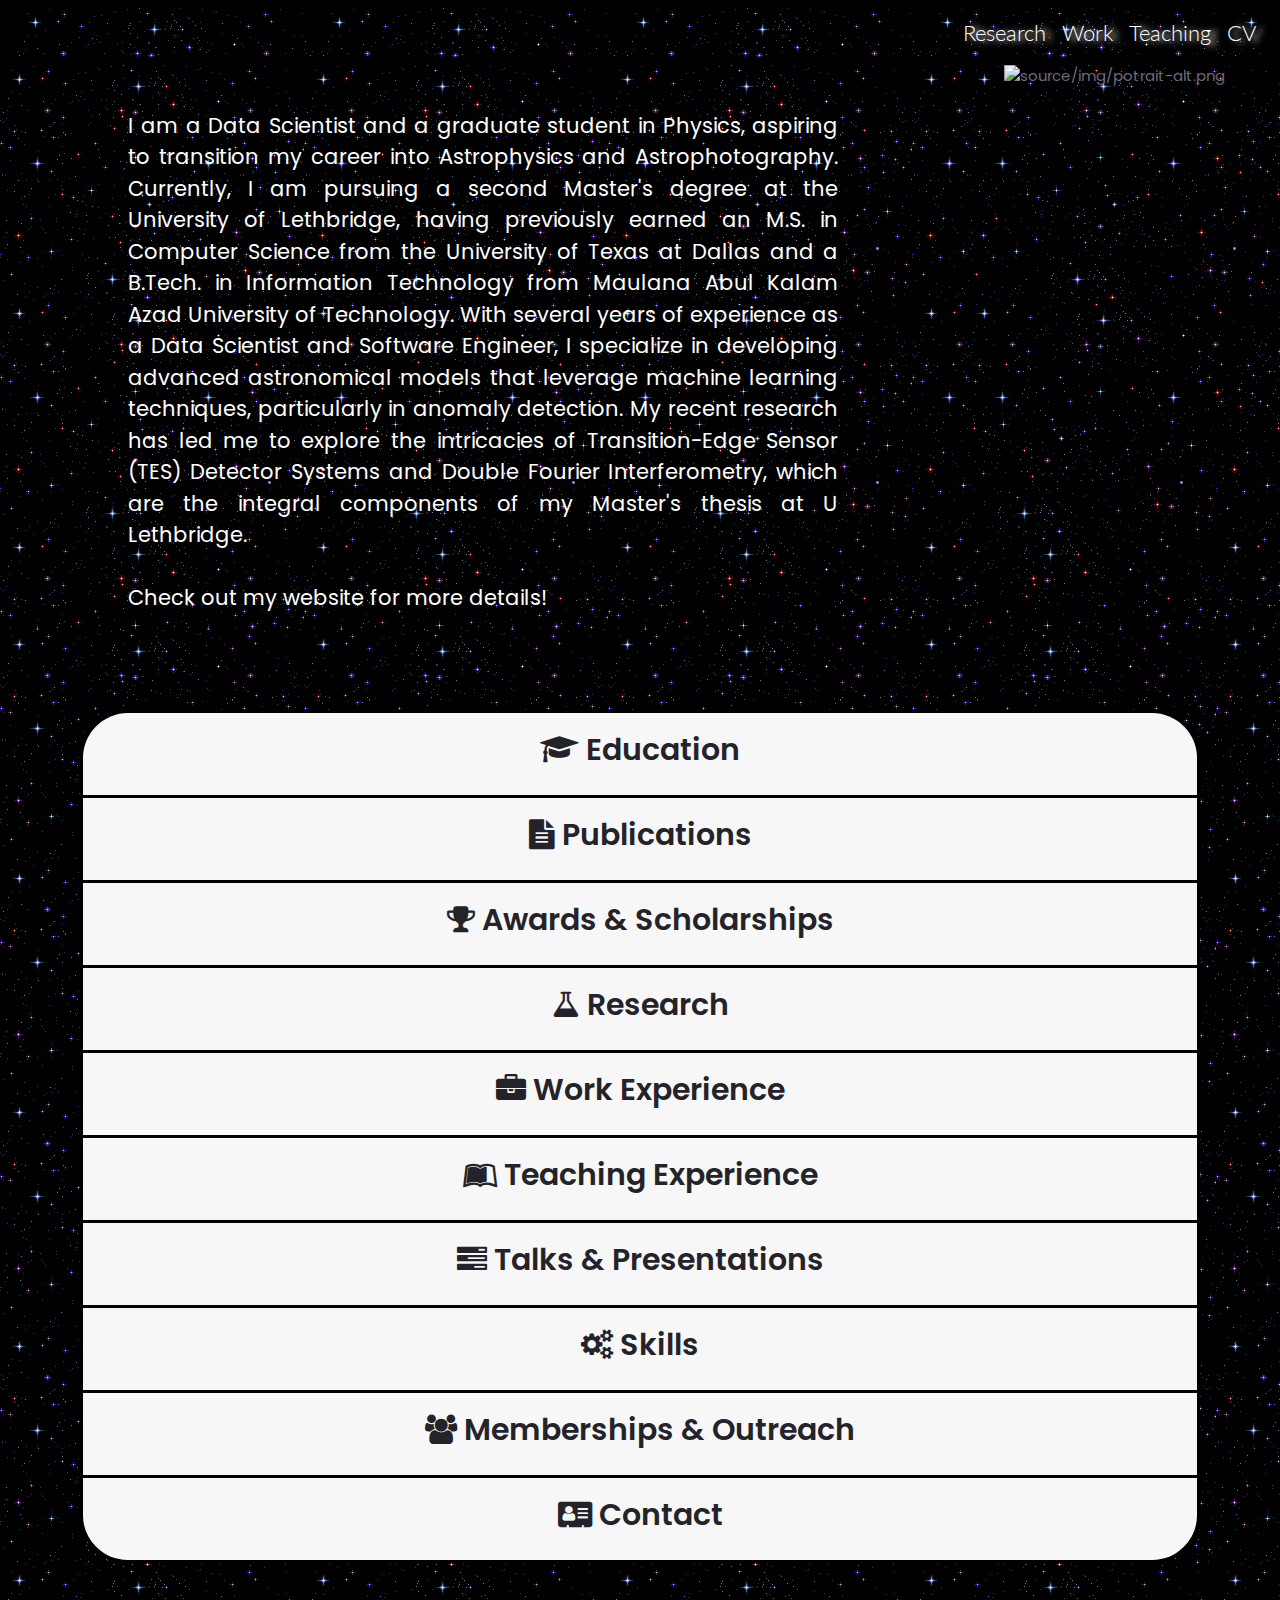
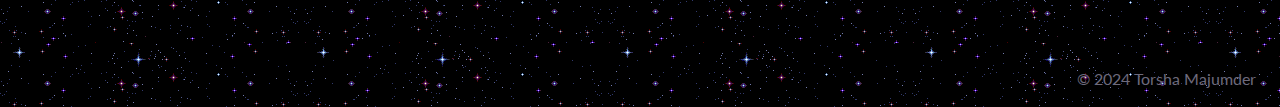
==== commit 7243fdc1: "updating the repo" ====
--- a/index.html
+++ b/index.html
@@ -50,7 +50,7 @@
             <div class="row">
               <div class="col" id="about-me-col">
                 <p>
-                  I am a Data Scientist and a graduate student in Physics, aspiring to transition my career into Astrophysics and Astrophotography. Currently, I am pursuing a second Master's degree at the University of Lethbridge, having previously earned an M.S. in Computer Science from the University of Texas at Dallas and a B.Tech. in Information Technology from West Bengal University of Technology. With several years of experience as a Data Scientist and Software Engineer,  I specialize in developing advanced astronomical models that leverage machine learning techniques, particularly in anomaly detection. My recent research has led me to explore the intricacies of Transition-Edge-Sensor (TES) Detector Systems and Double Fourier Interferometry, which are the integral components of my Master's thesis at U Lethbridge.
+                  I am a Data Scientist and a graduate student in Physics, aspiring to transition my career into Astrophysics and Astrophotography. Currently, I am pursuing a second Master's degree at the University of Lethbridge, having previously earned an M.S. in Computer Science from the University of Texas at Dallas and a B.Tech. in Information Technology from Maulana Abul Kalam Azad University of Technology. With several years of experience as a Data Scientist and Software Engineer,  I specialize in developing advanced astronomical models that leverage machine learning techniques, particularly in anomaly detection. My recent research has led me to explore the intricacies of Transition-Edge Sensor (TES) Detector Systems and Double Fourier Interferometry, which are the integral components of my Master's thesis at U Lethbridge.
                  <br><br>Check out my website for more details!
                 </p> 
               </div> 
@@ -92,7 +92,7 @@
                       </div>
                   </li>
                   <li>
-                      <div class="date" style="font-size: 0.9rem;">West Bengal University of Technology, West Bengal, India</div>
+                      <div class="date" style="font-size: 0.9rem;">Maulana Abul Kalam Azad University of Technology, West Bengal, India</div>
                       <div class="title">B.Tech. in Information Technology<span id="uni-date">Jul. 2013 - Jul. 2017</span></div>
                       <div class="descr">Final Year Project: <i>Institutes Library Management System</i><br>Advisor: Prof. Arindam Chakravorty  </div>
                   </li>
@@ -179,7 +179,7 @@
               
               <ul class="educationlist">
                 <li>
-                  <div class="date">The SNAD Team and the FINK Broker Collaboration</div>
+                  <div class="date">The SNAD Team Collaboration</div>
                   <div class="title"><span id="uni-date">Apr. 2024 - Present</span></div>
                   <div class="descr">1. Superluminous Supernovae (SLSN) Search in the Zwicky Transient Facility (ZTF) using PineForest
                     <br><br>2. Detection of Anomalous and Rare Transients using Contrastive Learning</div>
@@ -199,7 +199,10 @@
                 <li>
                   <div class="date" style="font-size: 0.9rem;">Massachusetts Institute of Technology, Cambridge, MA, USA</div>
                   <div class="title">Advisor: Dr. Daniel Muthukrishna<span id="uni-date">Oct. 2021 - Nov. 2023</span></div>
-                  <div class="descr">Self-supervised classification and anomaly detection of transients</div>
+                  <div class="descr">1. Self-supervised classification and anomaly detection of TESS and PLAsTiCC transients
+                    <br><br>2. Designed data pipeline for exoplanet signals and remove noise from the Kepler and TESS light curves
+                    <br><br>3. Modified DASH module for automated spectral classification of supernovae and hosts
+                  </div>
               </li>
               </ul>
 
@@ -230,7 +233,7 @@
                     <div class="title">Senior Data Scientist<span id="uni-date">Aug. 2023 - Dec. 2023</span></div>
                 </li>
                 <li>
-                    <div class="date">Verizon, Temple Terrace, Florida, USA</div>
+                    <div class="date">Verizon, Sunnyvale, California, USA</div>
                     <div class="title">Data Scientist<span id="uni-date">Jun. 2021 - May 2023</span></div>
                 </li>
                 <li>
@@ -268,7 +271,7 @@
                     <div class="title">Graduate Teaching Assistant<span id="uni-date">Jan. 2024 - Present</span></div>
                 </li>
                 <li>
-                    <div class="date">2U Inc./edX, Lanham, Maryland, USA</div>
+                    <div class="date">2U Inc./edX, Sunnyvale, California, USA</div>
                     <div class="title">Faculty Member<span id="uni-date">Dec. 2020 - May 2023</span></div>
                 </li>
               
@@ -327,6 +330,13 @@
                     <div class="descr"><span style="font-weight: 600;">Software/ Packages:</span> Scikit-Learn, SciPy, TensorFlow, PyTorch, Keras, Pandas, Astropy, Lightkurve,
                       Matplotlib, PySpark (but are not limited to these!)</div>
                 </li>
+                <li>
+                  <div class="descr"><span style="font-weight: 600;">Certificates: </span><span style="font-weight: 500;"><a href="https://www.kaggle.com/learn/certification/torshamajumder/computer-vision" target="_blank">Computer Vision</a> | <span style="font-weight: 500;"><a href="https://matlabacademy.mathworks.com/progress/share/certificate.html?id=acf464d7-31ee-410d-b83a-39f577b1ec41" target="_blank">Linear Algebra</a> | 
+                     <span style="font-weight: 500;"><a href="https://courses.edx.org/certificates/774f187762c74a87ba56eb2d397a9d1c" target="_blank">AWS: Cloud Security</a> | <span style="font-weight: 500;"><a href="https://udemy-certificate.s3.amazonaws.com/image/UC-3125eee3-5d2b-44db-8ba8-078e6550a532.jpg" target="_blank">Tableau</a> | 
+                     <span style="font-weight: 500;"><a href="https://www.coursera.org/account/accomplishments/verify/8LSLN5N7YWFB" target="_blank">Google Cloud Big Data & Machine Learning</a> | <span style="font-weight: 500;"><a href="https://courses.edx.org/certificates/7d3b0a2e639543f6a96773980096261d" target="_blank">Amazon SageMaker</a> | 
+                     <span style="font-weight: 500;"><a href="https://www.coursera.org/account/accomplishments/certificate/MFEPLTZLZ3T6" target="_blank">Astronomy: Exploring Time & Space</a> 
+                    </span></div>
+              </li>
             </ol>
             </div>
           </div>
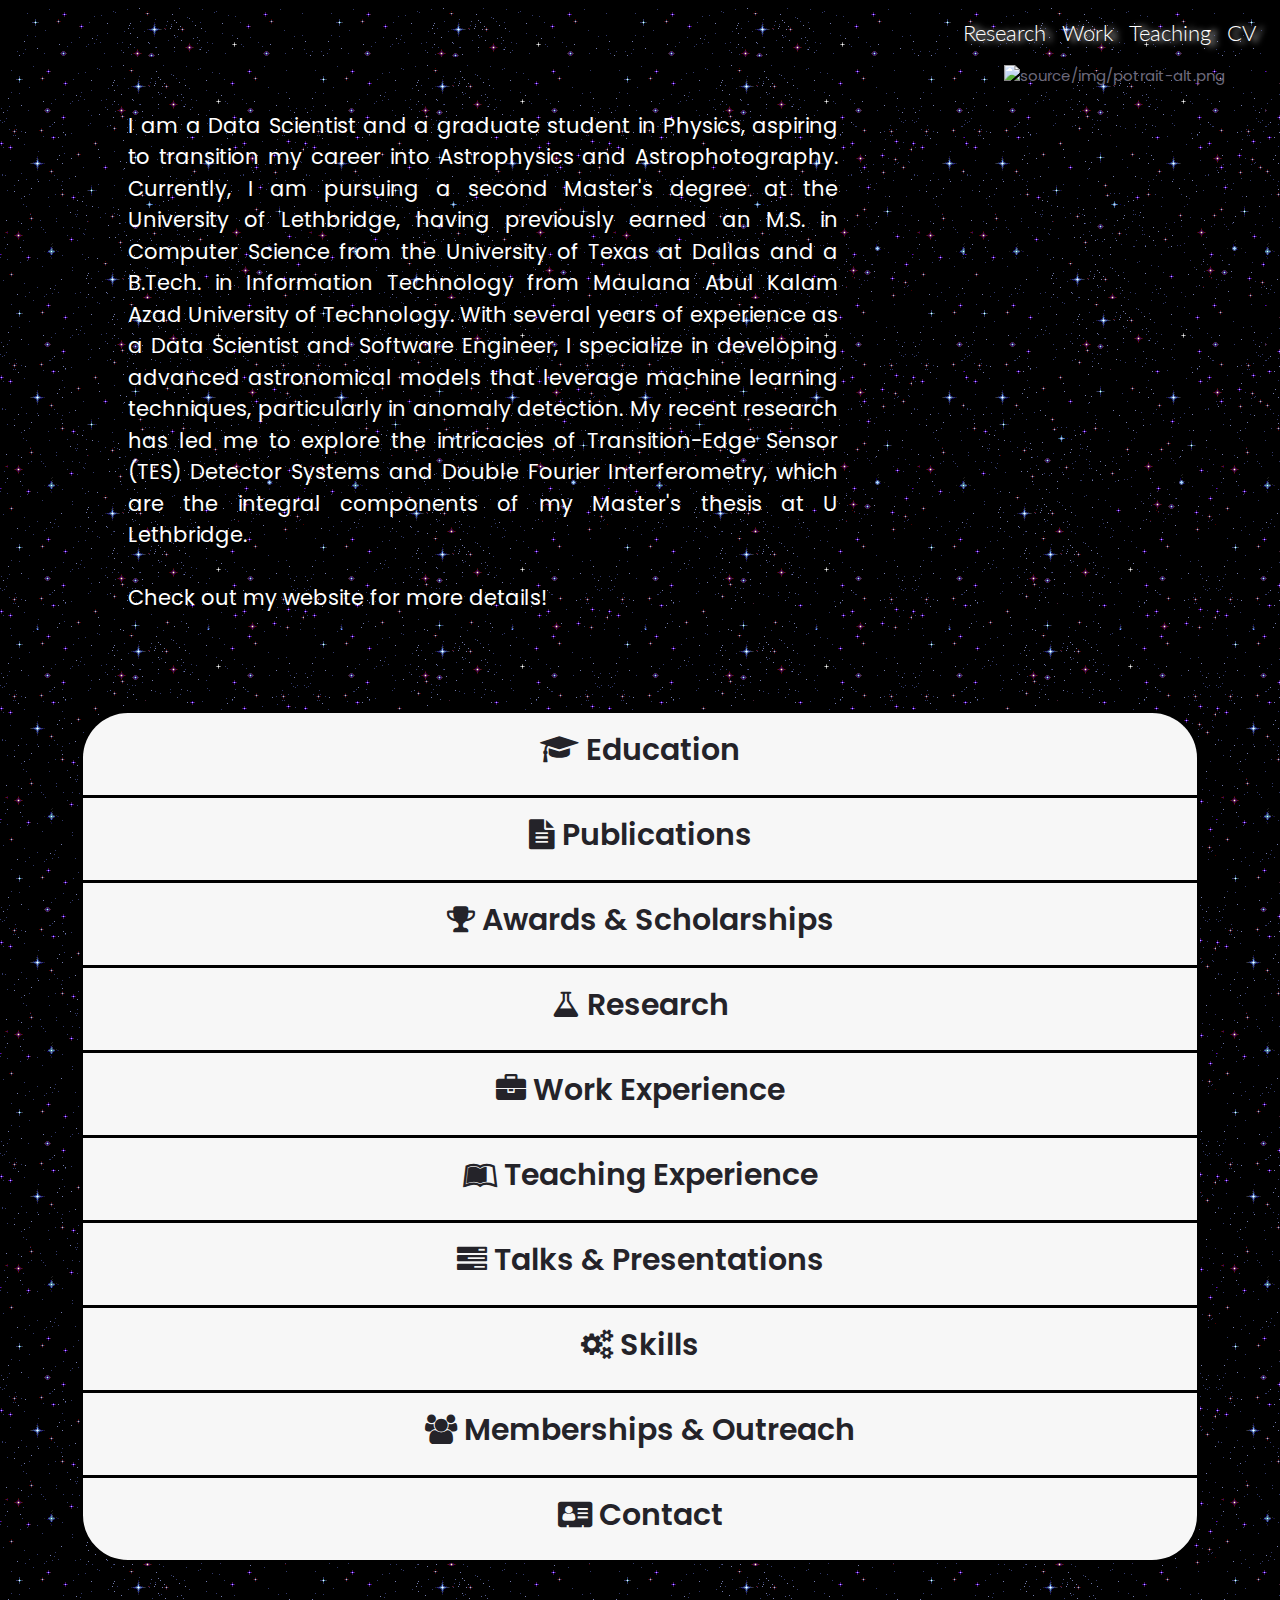
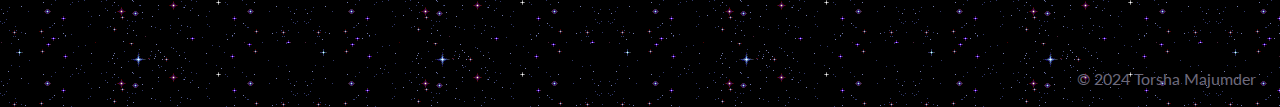
==== commit b1896682: "modified" ====
--- a/index.html
+++ b/index.html
@@ -200,7 +200,7 @@
                   <div class="date" style="font-size: 0.9rem;">Massachusetts Institute of Technology, Cambridge, MA, USA</div>
                   <div class="title">Advisor: Dr. Daniel Muthukrishna<span id="uni-date">Oct. 2021 - Nov. 2023</span></div>
                   <div class="descr">1. Self-supervised classification and anomaly detection of TESS and PLAsTiCC transients
-                    <br><br>2. Designed data pipeline for exoplanet signals and remove noise from the Kepler and TESS light curves
+                    <br><br>2. Designed data pipeline for exoplanet signals and noise removal from the Kepler and TESS light curves
                     <br><br>3. Modified DASH module for automated spectral classification of supernovae and hosts
                   </div>
               </li>
@@ -405,10 +405,10 @@
           <div id="collapseTen" class="collapse" aria-labelledby="headingTen" data-parent="#accordionExample">
             <div class="card-body" id="location-card">
               <div id="social-links">
-                <a href="mailto:torsha.majumder.work@gmail.com"><i class="fa fa-google"></i></a>
-                <a href="mailto:torsha.majumder@uleth.ca"><i class="fa fa-envelope"></i></a>
-                <a href="https://github.com/TorshaMajumder"><i class="fa fa-github"></i></a>
-                <a href="https://www.linkedin.com/in/torshamajumder/"><i class="fa fa-linkedin-square"></i></a>
+                <a href="mailto:torsha.majumder.work@gmail.com" target="_blank"><i class="fa fa-google"></i></a>
+                <a href="mailto:torsha.majumder@uleth.ca" target="_blank"><i class="fa fa-envelope"></i></a>
+                <a href="https://github.com/TorshaMajumder" target="_blank"><i class="fa fa-github"></i></a>
+                <a href="https://www.linkedin.com/in/torshamajumder/" target="_blank"><i class="fa fa-linkedin-square"></i></a>
               </div>
               <div id="location">
                 <p style="font-size: 16px;"><a href=""><i class="fa fa-map-marker"></i></a> SA 9312, Institute of Space and Imaging Science, <br>Department of Physics & Astronomy, The University of Lethbridge, <br>4401 University Dr W, Lethbridge, Alberta, Canada, T1K 3M4</p>
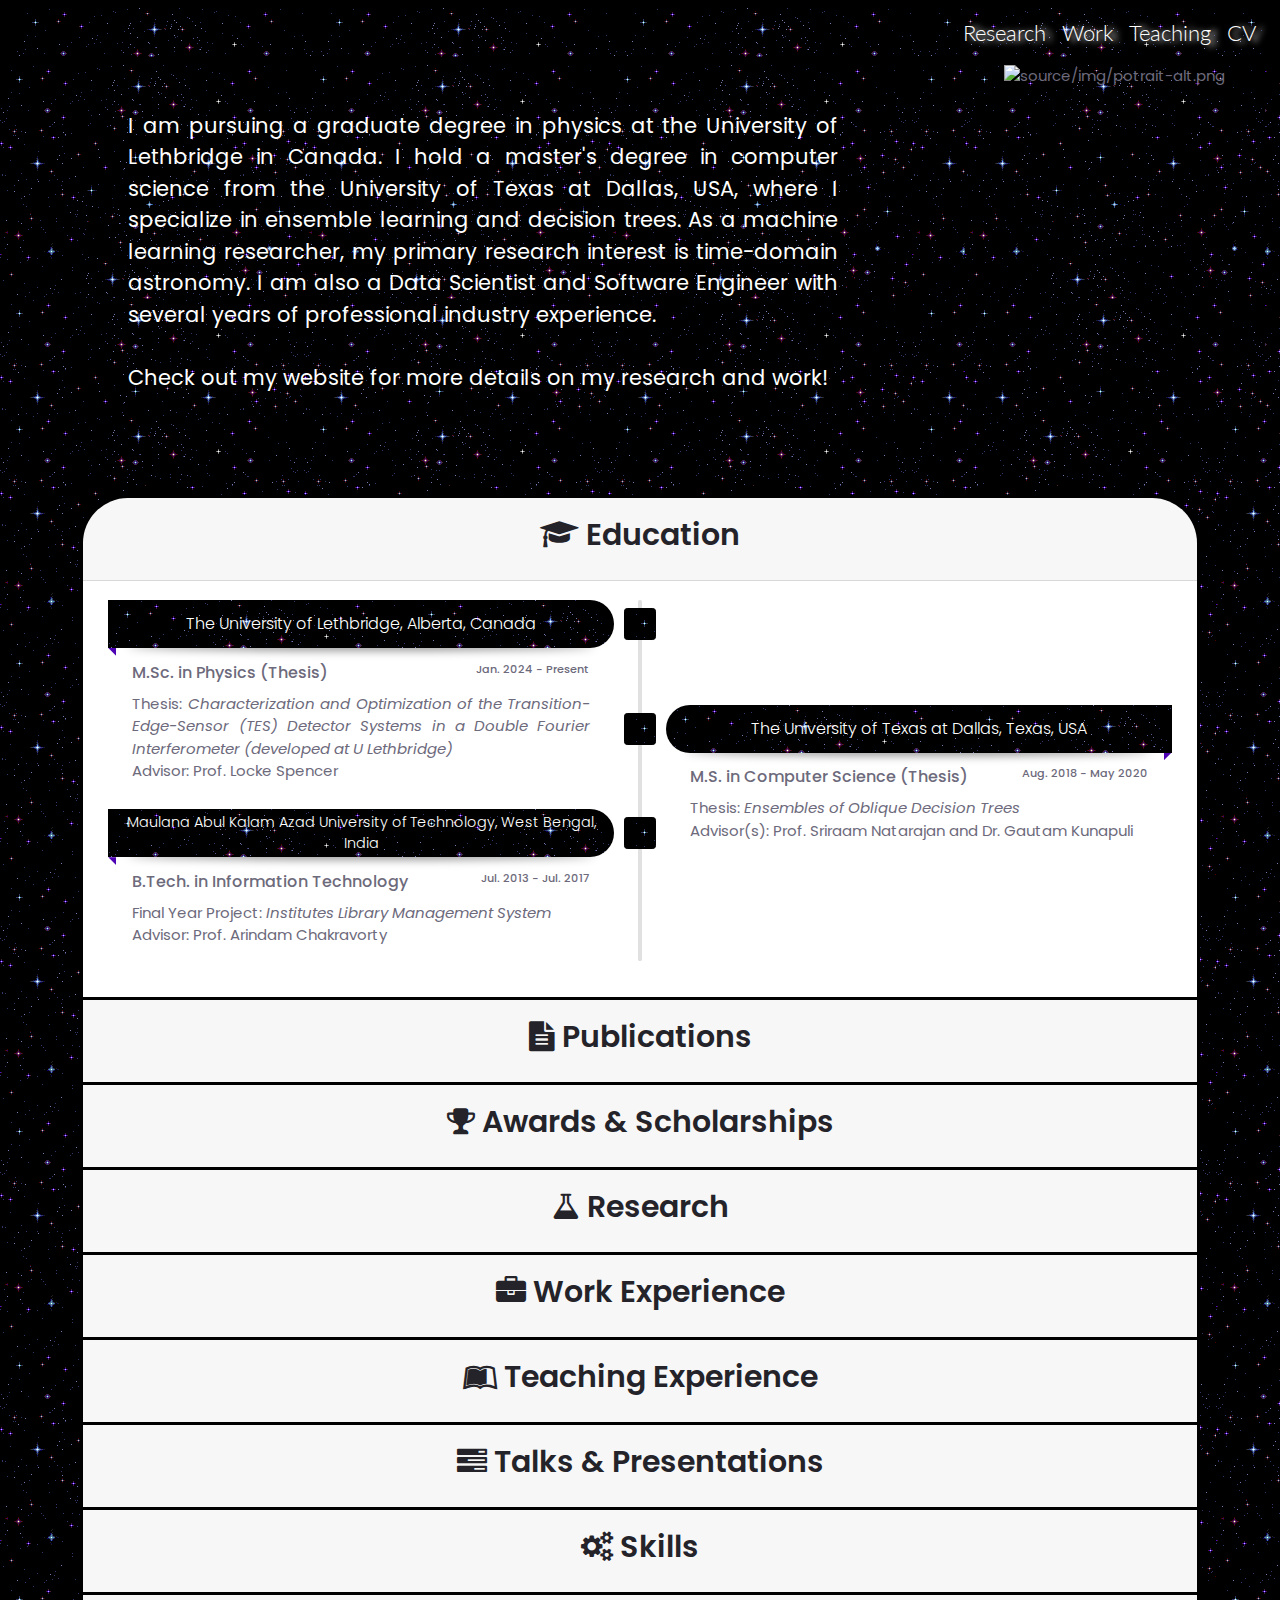
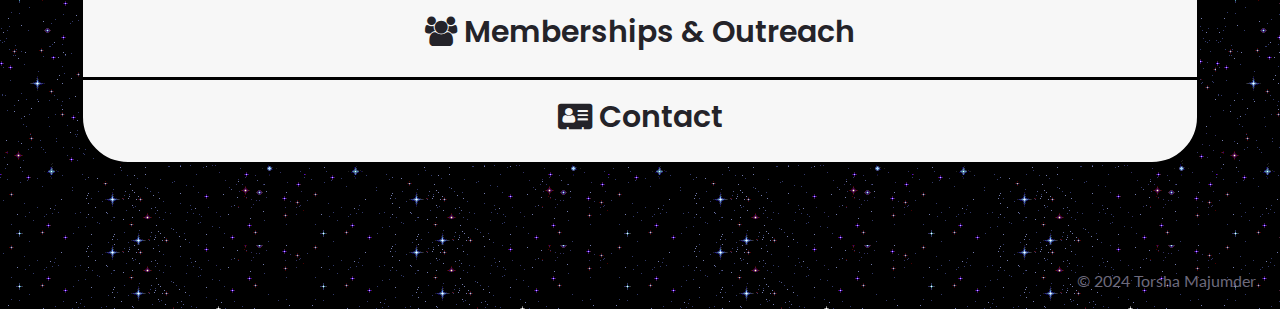
==== commit 53a5bac0: "modified the cover page" ====
--- a/index.html
+++ b/index.html
@@ -50,8 +50,8 @@
             <div class="row">
               <div class="col" id="about-me-col">
                 <p>
-                  I am a Data Scientist and a graduate student in Physics, aspiring to transition my career into Astrophysics and Astrophotography. Currently, I am pursuing a second Master's degree at the University of Lethbridge, having previously earned an M.S. in Computer Science from the University of Texas at Dallas and a B.Tech. in Information Technology from Maulana Abul Kalam Azad University of Technology. With several years of experience as a Data Scientist and Software Engineer,  I specialize in developing advanced astronomical models that leverage machine learning techniques, particularly in anomaly detection. My recent research has led me to explore the intricacies of Transition-Edge Sensor (TES) Detector Systems and Double Fourier Interferometry, which are the integral components of my Master's thesis at U Lethbridge.
-                 <br><br>Check out my website for more details!
+                  I am pursuing a graduate degree in physics at the University of Lethbridge in Canada. I hold a master's degree in computer science from the University of Texas at Dallas, USA, where I specialize in ensemble learning and decision trees. As a machine learning researcher, my primary research interest is time-domain astronomy. I am also a Data Scientist and Software Engineer with several years of professional industry experience.
+                  <br><br>Check out my website for more details on my research and work!
                 </p> 
               </div> 
               <div class="col-md-4" id="self-image-col">
@@ -69,13 +69,13 @@
           <div class="card">
             <div class="card-header" id="headingOne">
               <h5 class="mb-0">
-                <button class="btn btn collapsed" type="button" data-toggle="collapse" data-target="#collapseOne" aria-expanded="false" aria-controls="collapseOne">
+                <button class="btn btn collapsed" type="button" data-toggle="collapse" data-target="#collapseOne" aria-expanded="true" aria-controls="collapseOne">
                   <h1 style="font-size: 30px;"><i class="fa fa-graduation-cap"></i> Education</h1>
                 </button>
               </h5>
             </div>
             <!-- Begining of the card body -->
-            <div id="collapseOne" class="collapse" aria-labelledby="headingOne" data-parent="#accordionExample">
+            <div id="collapseOne" class="collapse show" aria-labelledby="headingOne" data-parent="#accordionExample">
               <div class="card-body">
 
                 <ul class="educationlist">
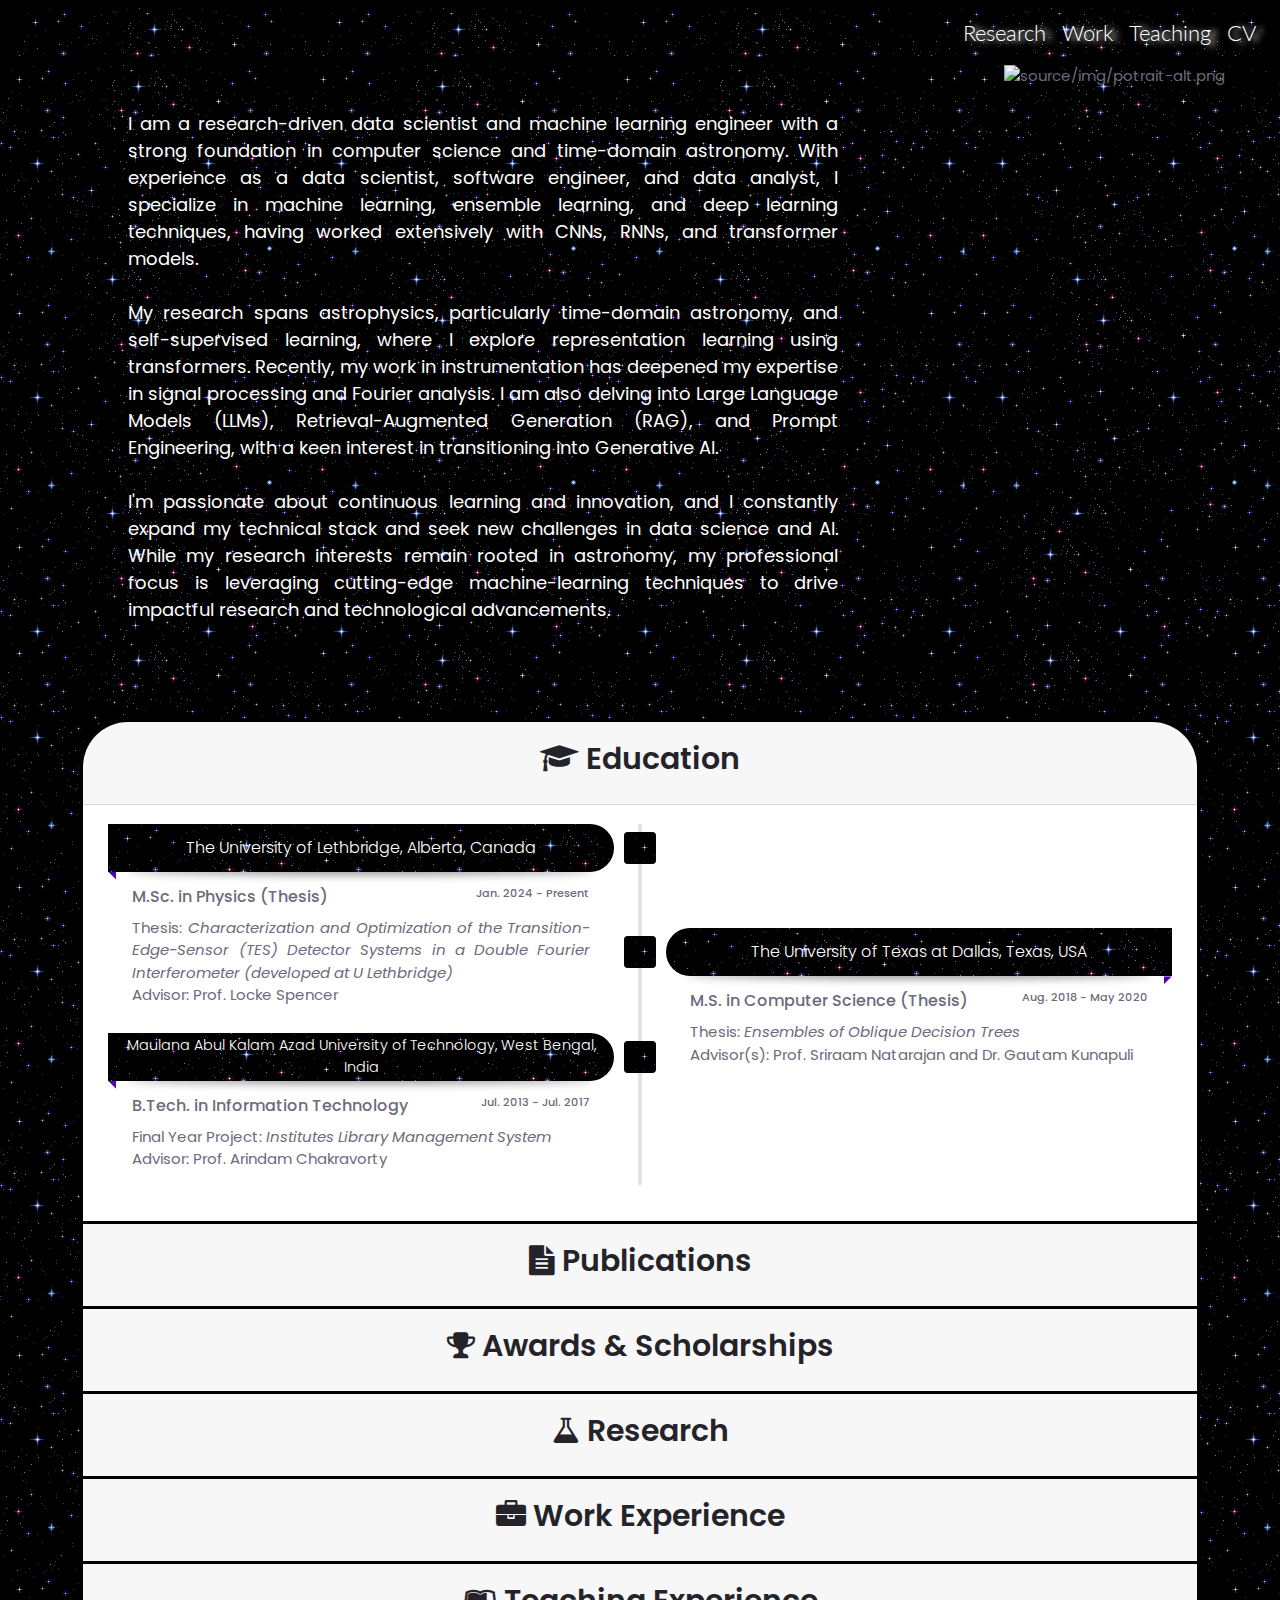
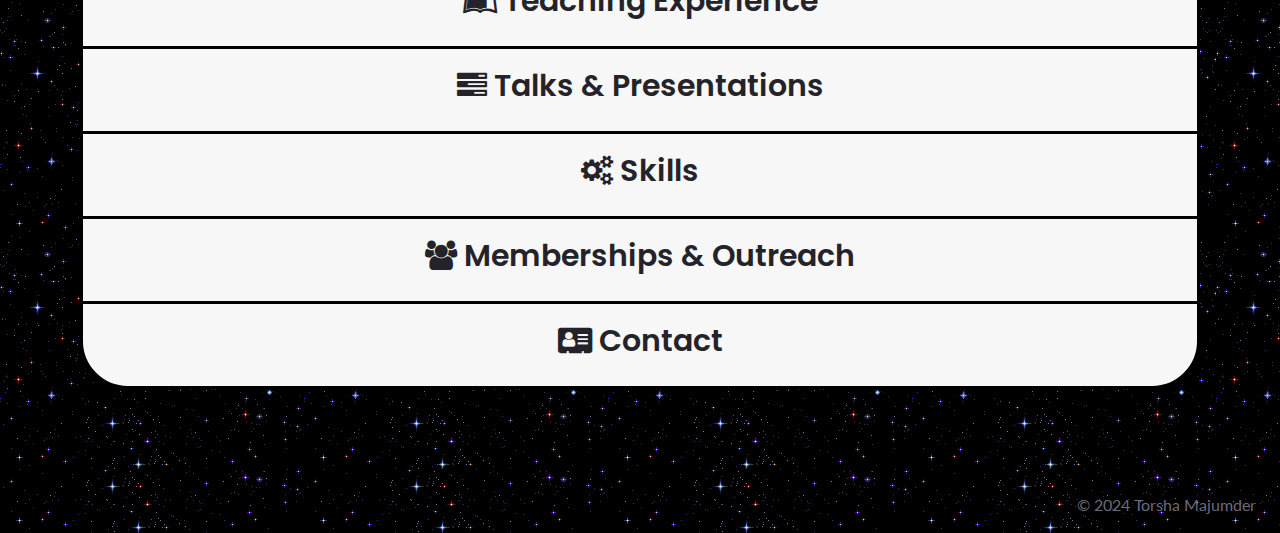
==== commit 706a5ac2: "updated my resume" ====
--- a/index.html
+++ b/index.html
@@ -50,8 +50,20 @@
             <div class="row">
               <div class="col" id="about-me-col">
                 <p>
-                  I am pursuing a graduate degree in physics at the University of Lethbridge in Canada. I hold a master's degree in computer science from the University of Texas at Dallas, USA, where I specialize in ensemble learning and decision trees. As a machine learning researcher, my primary research interest is time-domain astronomy. I am also a Data Scientist and Software Engineer with several years of professional industry experience.
-                  <br><br>Check out my website for more details on my research and work!
+                  I am a research-driven data scientist and machine learning engineer with a strong foundation 
+                  in computer science and time-domain astronomy. With experience as a data scientist, 
+                  software engineer, and data analyst, I specialize in machine learning, ensemble learning, and 
+                  deep learning techniques, having worked extensively with CNNs, RNNs, and transformer models.
+                  <br><br>My research spans astrophysics, particularly time-domain astronomy, and self-supervised 
+                  learning, where I explore representation learning using transformers. Recently, my work in 
+                  instrumentation has deepened my expertise in signal processing and Fourier analysis. I am also 
+                  delving into Large Language Models (LLMs), Retrieval-Augmented Generation (RAG), and Prompt 
+                  Engineering, with a keen interest in transitioning into Generative AI.
+                  <br><br>I'm passionate about continuous learning and innovation, and I constantly expand my technical 
+                  stack and seek new challenges in data science and AI. While my research interests remain rooted in 
+                  astronomy, my professional focus is leveraging cutting-edge machine-learning techniques to drive 
+                  impactful research and technological advancements.
+        
                 </p> 
               </div> 
               <div class="col-md-4" id="self-image-col">
@@ -324,12 +336,15 @@
             <div class="card-body">
               <ol class="awardslist">
                 <li>
-                    <div class="descr"><span style="font-weight: 600;">Programming Languages:</span> Python, MATLAB, R, SQL, JAVA, C, LabVIEW, Bash</div>
-                </li>
-                <li>
-                    <div class="descr"><span style="font-weight: 600;">Software/ Packages:</span> Scikit-Learn, SciPy, TensorFlow, PyTorch, Keras, Pandas, Astropy, Lightkurve,
-                      Matplotlib, PySpark (but are not limited to these!)</div>
-                </li>
+                    <div class="descr"><span style="font-weight: 600;">Programming Languages:</span> Python, MATLAB, R, SQL, JAVA, C, HTML/CSS, JavaScript, LabVIEW, Bash</div>
+                </li>
+                <li>
+                    <div class="descr"><span style="font-weight: 600;">Softwares/ Packages:</span> Scikit-Learn, SciPy, TensorFlow, PyTorch, Keras, Pandas, Astropy, Matplotlib, 
+                      PySpark, NLTK, spaCy, OpenAI, Google AI Studio (but are not limited to these!)</div>
+                </li>
+                <li>
+                  <div class="descr"><span style="font-weight: 600;">Technologies:</span> Machine Learning, Deep Learning, Representation Learning, Transformers (CLIP and BERT), LLMs (GPT and Gemini), RAG, React.js, Flask</div>
+              </li>
                 <li>
                   <div class="descr"><span style="font-weight: 600;">Certificates: </span><span style="font-weight: 500;"><a href="https://www.kaggle.com/learn/certification/torshamajumder/computer-vision" target="_blank">Computer Vision</a> | <span style="font-weight: 500;"><a href="https://matlabacademy.mathworks.com/progress/share/certificate.html?id=acf464d7-31ee-410d-b83a-39f577b1ec41" target="_blank">Linear Algebra</a> | 
                      <span style="font-weight: 500;"><a href="https://courses.edx.org/certificates/774f187762c74a87ba56eb2d397a9d1c" target="_blank">AWS: Cloud Security</a> | <span style="font-weight: 500;"><a href="https://udemy-certificate.s3.amazonaws.com/image/UC-3125eee3-5d2b-44db-8ba8-078e6550a532.jpg" target="_blank">Tableau</a> | 
--- a/source/css/styles.css
+++ b/source/css/styles.css
@@ -156,7 +156,7 @@
 #about-me-col
 {
   max-width: 100%;
-  font-size: 21px !important;
+  font-size: 18px !important;
   font-family: 'Poppins', sans-serif;
   font-weight: 400;
   color: white;
@@ -170,7 +170,7 @@
 #self-image
 {
   max-width: 100%;
-  height: 350px;
+  height: 450px;
   float: right;
   padding-right: 10%;
   padding-left: 10%; 
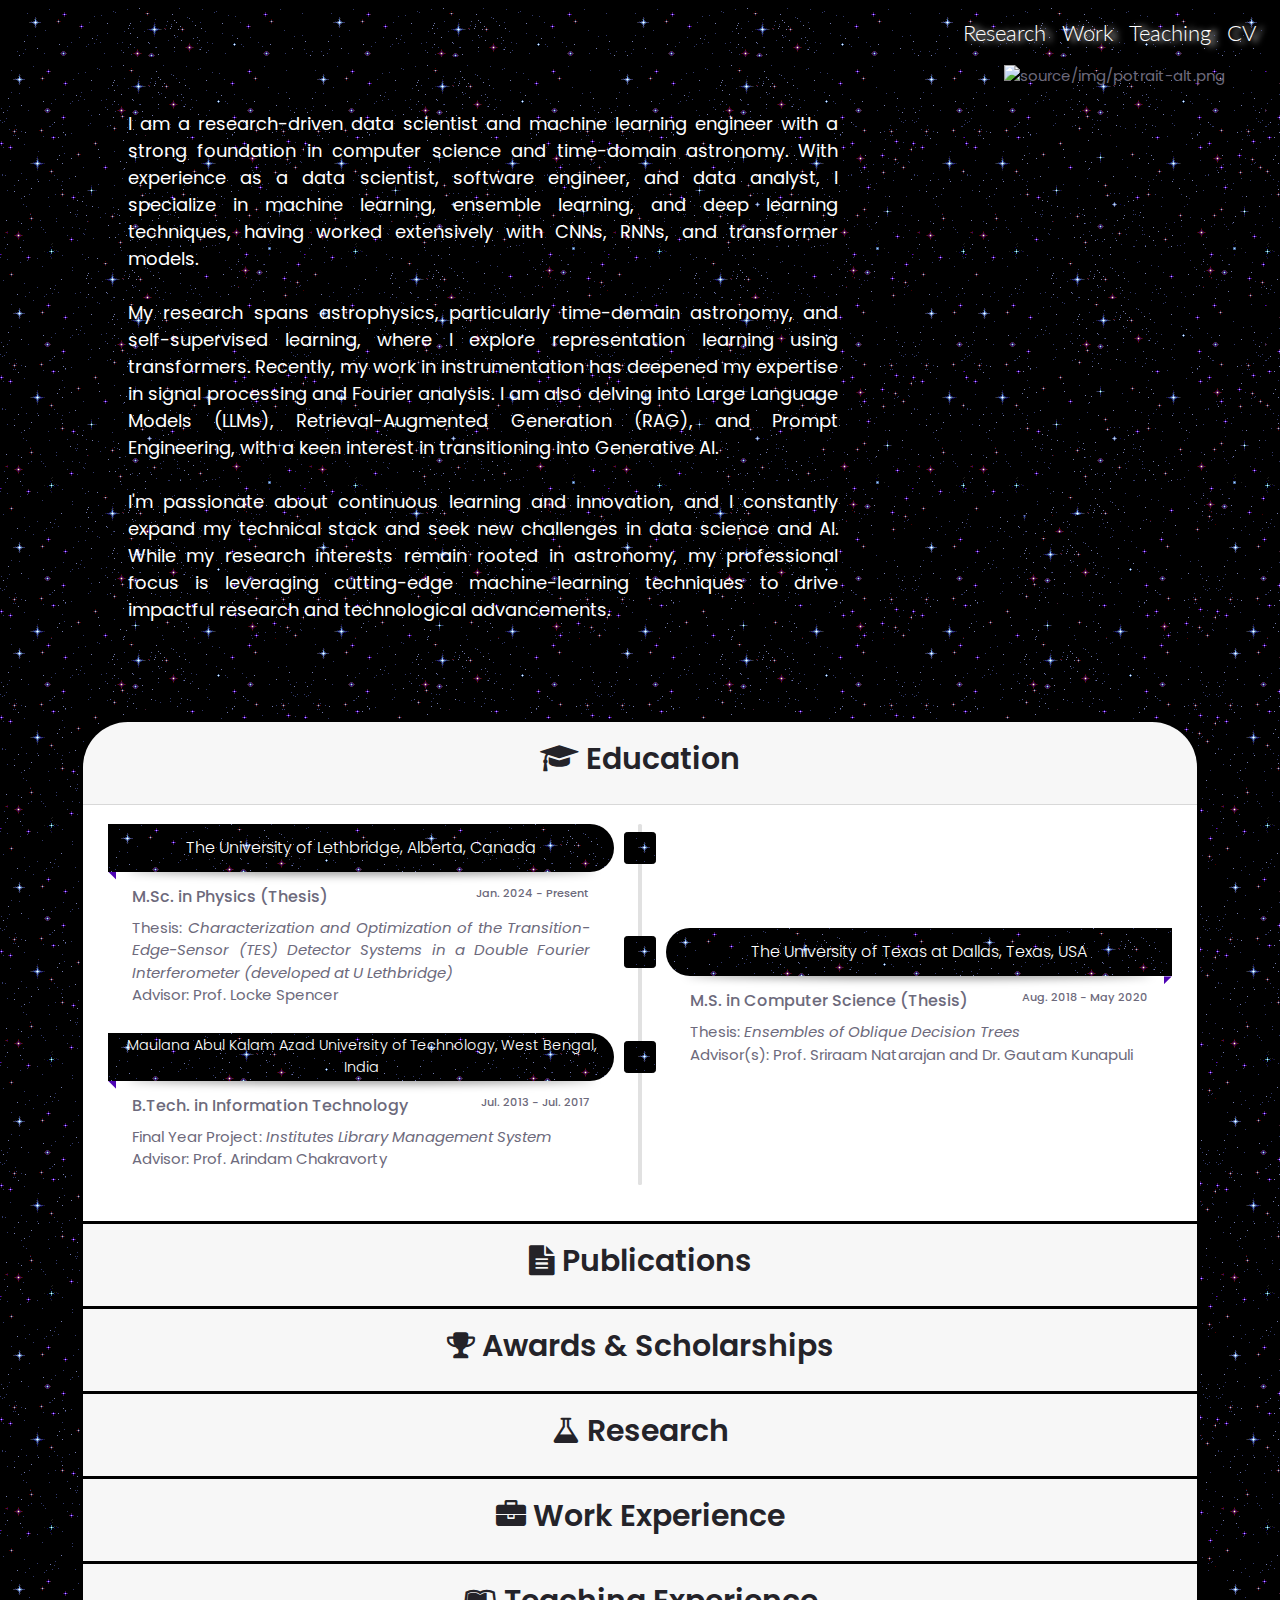
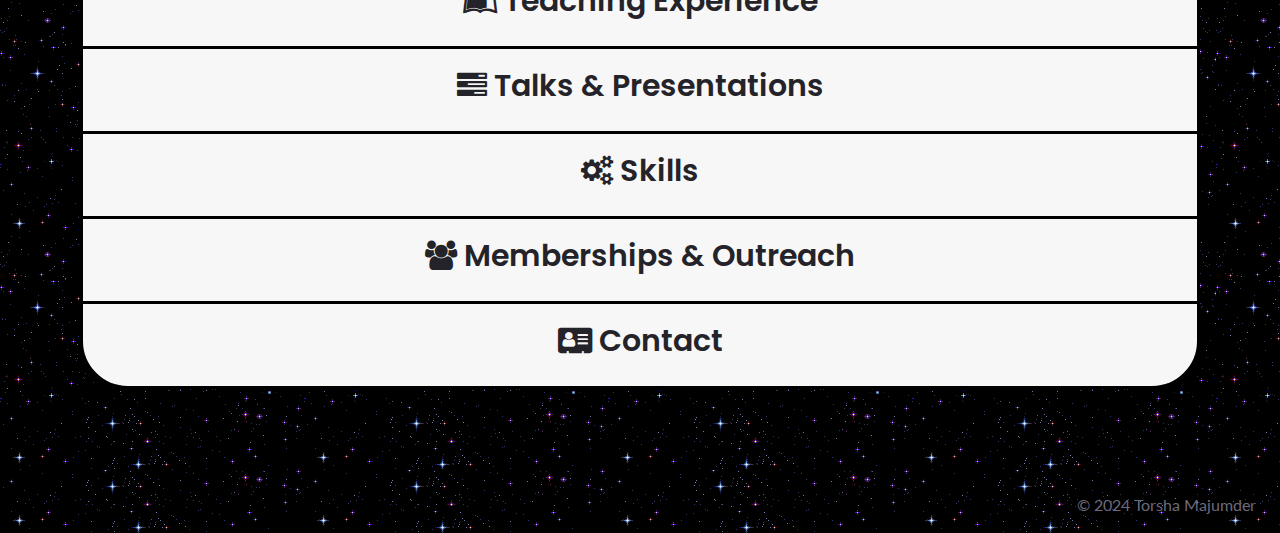
==== commit 60fb8d03: "updated website" ====
--- a/index.html
+++ b/index.html
@@ -340,7 +340,7 @@
                 </li>
                 <li>
                     <div class="descr"><span style="font-weight: 600;">Softwares/ Packages:</span> Scikit-Learn, SciPy, TensorFlow, PyTorch, Keras, Pandas, Astropy, Matplotlib, 
-                      PySpark, NLTK, spaCy, OpenAI, Google AI Studio (but are not limited to these!)</div>
+                      PySpark, NLTK, spaCy, OpenAI, Google AI Studio, Docker (but are not limited to these!)</div>
                 </li>
                 <li>
                   <div class="descr"><span style="font-weight: 600;">Technologies:</span> Machine Learning, Deep Learning, Representation Learning, Transformers (CLIP and BERT), LLMs (GPT and Gemini), RAG, React.js, Flask</div>
